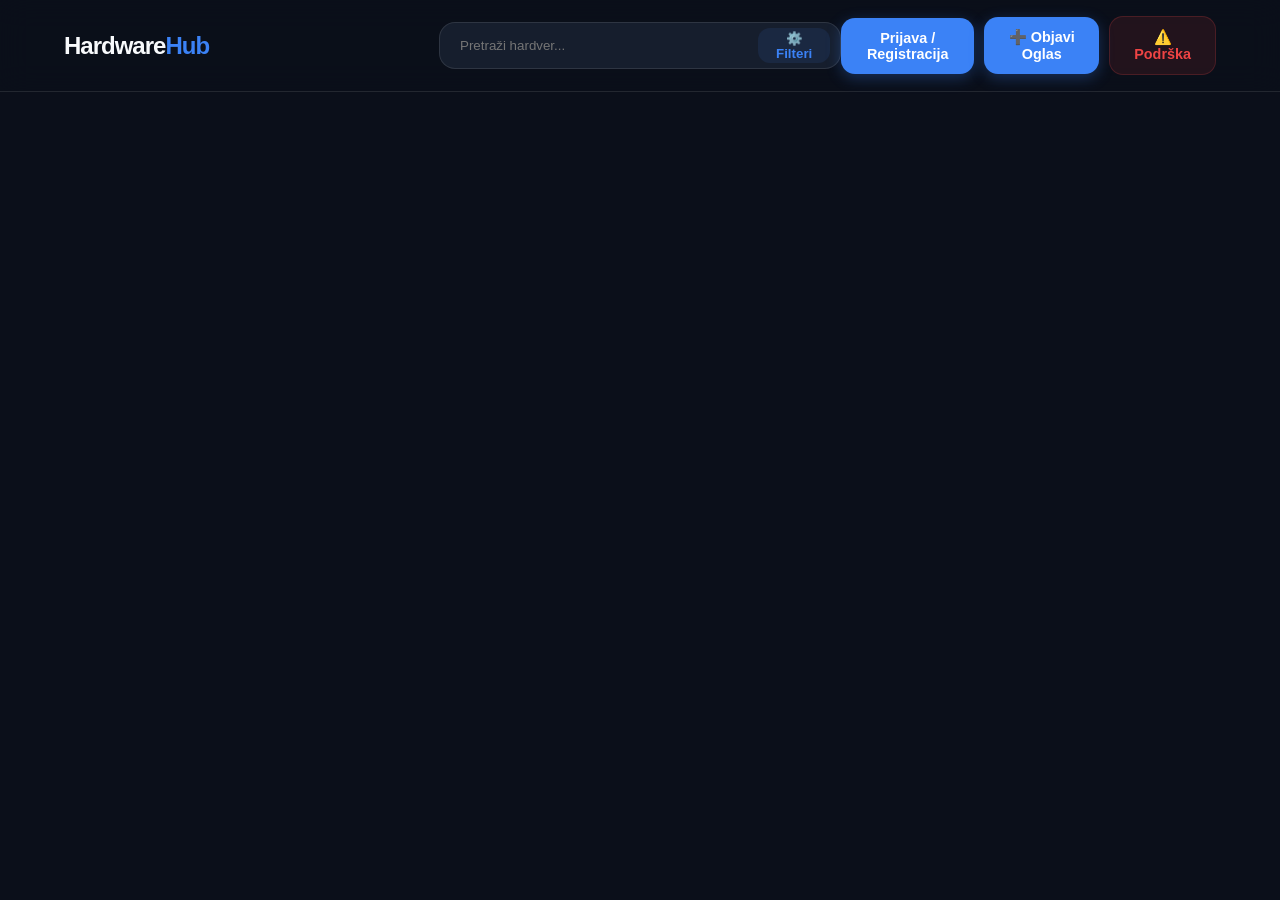
==== hh_frontend/index.html @ 4eab6322 "Patch notes v 1.6.5 - Fix admin panela - Fix login/register - Fix search bar" ====
<!DOCTYPE html>
<html lang="bs">
<head>
    <meta charset="UTF-8">
    <meta name="viewport" content="width=device-width, initial-scale=1.0">
    <title>HardwareHub | Marketplace</title>
    <link rel="stylesheet" href="style.css">
    <script src="https://cdn.jsdelivr.net/npm/@supabase/supabase-js@2"></script>
    <script src="https://cdn.jsdelivr.net/npm/@emailjs/browser@3/dist/email.min.js"></script>
</head>
<body>

    <nav class="navbar">
        <div class="logo">Hardware<span>Hub</span></div>
        
        <div class="search-wrapper">
            <input type="text" id="searchInput" placeholder="Pretraži hardver...">
            <button id="openFilters" class="btn-filter-icon">⚙️ Filteri</button>
        </div>
        
        <div class="nav-actions">
            <span id="adminBadge" class="admin-badge" style="display: none;">ADMIN PANEL</span>
            <button id="userBadge" class="btn-action secondary" style="display: none; margin-right: 10px;"></button>
            <button id="openAuth" class="btn-action primary">Prijava / Registracija</button>
            <button id="openSell" class="btn-action primary" style="margin-left: 10px;">➕ Objavi Oglas</button>
            <button id="openAdminPanelBtn" class="btn-action secondary" style="display: none; margin-left: 10px;">⚙️ Admin Panel</button>
            <button id="openReportBtn" class="btn-action btn-danger" style="margin-left: 10px;">⚠️ Podrška</button>
            <button id="logoutBtn" class="btn-action btn-danger" style="display: none; margin-left: 10px;">Izloguj se</button>
        </div>
    </nav>

    <main style="padding: 2rem 5%;">
        <div id="productGrid" class="product-grid">
            </div>
    </main>

    <div id="authModal" class="modal">
        <div class="modal-content">
            <div class="modal-header">
                <h3 id="authModalTitle">Prijava na sistem</h3>
                <span id="closeAuth" class="close">&times;</span>
            </div>
            
            <form id="loginForm">
                <div class="filter-item">
                    <label>Korisničko ime</label>
                    <input type="text" id="loginUsername" class="form-input" required>
                </div>
                <div class="filter-item">
                    <label>Lozinka</label>
                    <input type="password" id="loginPassword" class="form-input" required>
                </div>
                <button type="submit" id="btnLogin" class="btn-action primary full-width">Prijavi se</button>
                <p style="text-align: center; margin-top: 15px; font-size: 0.9rem; color: var(--text-dim);">
                    Nemate račun? <a id="linkToRegister" style="color: var(--accent); font-weight: bold;">Registrujte se ovdje</a>
                </p>
                <p style="text-align: center; margin-top: 10px; font-size: 0.85rem;">
                    <a id="linkAdminLogin" style="color: var(--danger);">Prijava kao Administrator</a>
                </p>
            </form>

            <form id="registerForm" style="display: none;">
                <div class="filter-item">
                    <label>Ime</label>
                    <input type="text" id="regName" class="form-input" required>
                </div>
                <div class="filter-item">
                    <label>Prezime</label>
                    <input type="text" id="regSurname" class="form-input" required>
                </div>
                <div class="filter-item">
                    <label>Korisničko ime</label>
                    <input type="text" id="regUsername" class="form-input" required>
                </div>
                <div class="filter-item">
                    <label>Email adresa</label>
                    <input type="email" id="regEmail" class="form-input" required>
                </div>
                <div class="filter-item">
                    <label>Datum rođenja</label>
                    <input type="date" id="regDob" class="form-input" required>
                </div>
                <div class="filter-item">
                    <label>Lozinka</label>
                    <input type="password" id="regPassword" class="form-input" required>
                </div>
                <button type="submit" id="btnRegister" class="btn-action primary full-width">Registruj se</button>
                <p style="text-align: center; margin-top: 15px; font-size: 0.9rem; color: var(--text-dim);">
                    Već imate račun? <a id="linkToLogin" style="color: var(--accent); font-weight: bold;">Prijavite se ovdje</a>
                </p>
            </form>
        </div>
    </div>

    <div id="adminModal" class="modal">
        <div class="modal-content">
            <div class="modal-header">
                <h3>Admin Pristup</h3>
                <span id="closeAdmin" class="close">&times;</span>
            </div>
            <form id="adminLoginForm">
                <div class="filter-item">
                    <label>Admin Username</label>
                    <input type="text" id="adminUser" class="form-input" required>
                </div>
                <div class="filter-item">
                    <label>Admin Password</label>
                    <input type="password" id="adminPass" class="form-input" required>
                </div>
                <button type="submit" class="btn-action primary full-width">Autorizuj se</button>
            </form>
        </div>
    </div>

    <div id="filterModal" class="modal">
        <div class="modal-content">
            <div class="modal-header">
                <h3>Filtriranje oglasa</h3>
                <span id="closeFilters" class="close">&times;</span>
            </div>
            <div class="filter-item">
                <label>Kategorija</label>
                <select id="filterCategory">
                    <option value="Sve">Sve kategorije</option>
                    <option value="Procesori">Procesori</option>
                    <option value="Grafičke kartice">Grafičke kartice</option>
                    <option value="Matične ploče">Matične ploče</option>
                    <option value="RAM Memorija">RAM Memorija</option>
                    <option value="Kućišta i Napajanja">Kućišta i Napajanja</option>
                </select>
            </div>
            <div class="filter-item">
                <label>Brend</label>
                <select id="filterBrand">
                    <option value="Sve">Svi brendovi</option>
                    <option value="Intel">Intel</option>
                    <option value="AMD">AMD</option>
                    <option value="NVIDIA">NVIDIA</option>
                    <option value="ASUS">ASUS</option>
                    <option value="Corsair">Corsair</option>
                </select>
            </div>
            <div class="filter-item">
                <label>Minimalna cijena (KM)</label>
                <input type="number" id="filterMinPrice" class="form-input" placeholder="0">
            </div>
            <div class="filter-item">
                <label>Maksimalna cijena (KM)</label>
                <input type="number" id="filterMaxPrice" class="form-input" placeholder="Beskonačno">
            </div>
            <button id="btnApplyFilters" class="btn-action primary full-width">Primijeni filtere</button>
        </div>
    </div>

    <div id="sellModal" class="modal">
        <div class="modal-content">
            <div class="modal-header">
                <h3>Novi oglas</h3>
                <span id="closeSell" class="close">&times;</span>
            </div>
            <form id="sellForm">
                <input type="hidden" id="prodOwner">
                <div class="filter-item">
                    <label>Naziv komponente</label>
                    <input type="text" id="prodName" class="form-input" required>
                </div>
                <div class="filter-item">
                    <label>Cijena (KM)</label>
                    <input type="number" step="0.01" id="prodPrice" class="form-input" required>
                </div>
                <div class="filter-item">
                    <label>Kategorija</label>
                    <select id="prodCategory" class="form-input">
                        <option value="Procesori">Procesori</option>
                        <option value="Grafičke kartice">Grafičke kartice</option>
                        <option value="Matične ploče">Matične ploče</option>
                        <option value="RAM Memorija">RAM Memorija</option>
                        <option value="Kućišta i Napajanja">Kućišta i Napajanja</option>
                    </select>
                </div>
                <div class="filter-item">
                    <label>Brend</label>
                    <select id="prodBrand" class="form-input">
                        <option value="Intel">Intel</option>
                        <option value="AMD">AMD</option>
                        <option value="NVIDIA">NVIDIA</option>
                        <option value="ASUS">ASUS</option>
                        <option value="Corsair">Corsair</option>
                    </select>
                </div>
                <div class="filter-item">
                    <label>Stanje artikla</label>
                    <div class="checkbox-group">
                        <label><input type="radio" name="prodCondition" value="Novo" checked> Novo</label>
                        <label><input type="radio" name="prodCondition" value="Polovno"> Polovno</label>
                    </div>
                </div>
                <div class="filter-item">
                    <label>Specifikacije / Opis</label>
                    <textarea id="prodSpecs" class="form-input" style="height:80px; resize:none;" required></textarea>
                </div>
                <div class="filter-item">
                    <label>Slika uređaja</label>
                    <input type="file" id="prodImgFile" accept="image/*" class="form-input" required>
                </div>
                <div class="filter-item">
                    <label>Promocija oglasa</label>
                    <select id="prodPromote" class="form-input">
                        <option value="none">Standardna objava (Besplatno)</option>
                        <option value="category">Izdvoji u kategoriji (30 PC)</option>
                        <option value="main">TOP Ponuda na vrhu feed-a (60 PC)</option>
                    </select>
                </div>
                <button type="submit" class="btn-action primary full-width">Objavi na Hub</button>
            </form>
        </div>
    </div>

    <div id="detailsModal" class="modal">
        <div class="modal-content" style="width: 500px;">
            <div class="modal-header">
                <h3 id="detTitle">Naziv artikla</h3>
                <span id="closeDetails" class="close">&times;</span>
            </div>
            <img id="detImg" src="" style="width:100%; height:250px; object-fit:cover; border-radius:16px; margin-bottom:15px;">
            <div style="display:flex; justify-content:space-between; margin-bottom:15px;">
                <span id="detPrice" class="price">0.00 KM</span>
                <span id="detCondition" class="badge-condition">Novo</span>
            </div>
            <div style="font-size:0.9rem; color:var(--text-dim); margin-bottom:15px; display:grid; grid-template-columns:1fr 1fr; gap:10px;">
                <div>Kategorija: <b id="detCategory" style="color:white;">-</b></div>
                <div>Brend: <b id="detBrand" style="color:white;">-</b></div>
                <div>Prodavač: <b id="detOwner" style="color:var(--accent);">-</b></div>
                <div>Statistika: <b id="detViews" style="color:white;">👁️ 0 pregleda</b></div>
            </div>
            <p id="detSpecs" style="background:var(--bg); padding:15px; border-radius:12px; font-size:0.9rem; line-height:1.5; color:#cbd5e1; max-height:150px; overflow-y:auto; white-space:pre-wrap;"></p>
            <button id="btnOpenChat" class="btn-action primary full-width" style="margin-top:15px;">💬 Pošalji poruku prodavaču</button>
        </div>
    </div>

    <div id="profileModal" class="modal">
        <div class="modal-content" style="width: 750px; display: flex; flex-direction: column; max-height: 85vh;">
            <div class="modal-header">
                <h3>Moj Profil & Poruke</h3>
                <span id="closeProfile" class="close">&times;</span>
            </div>
            <div style="display: flex; gap: 20px; flex: 1; overflow: hidden; height: 500px;">
                <div style="width: 35%; border-right: 1px solid var(--border); padding-right: 20px;">
                    <h4 id="profName" style="margin:0 0 5px 0;">Ime Prezime</h4>
                    <p id="profUsername" style="color:var(--accent); font-weight:bold; margin:0 0 15px 0;">@username</p>
                    <p id="profEmail" style="font-size:0.85rem; color:var(--text-dim); margin:5px 0;">email@test.com</p>
                    <div id="profCoins" style="background:rgba(234,179,8,0.15); color:#eab308; padding:10px; border-radius:10px; font-weight:800; text-align:center; margin-top:20px;">💰 0 Coins</div>
                </div>
                <div style="width: 65%; display: flex; flex-direction: column;">
                    <div style="display: flex; flex: 1; overflow: hidden; border:1px solid var(--border); border-radius:14px; background:var(--bg);">
                        <div id="chatUsersList" style="width:35%; border-right:1px solid var(--border); overflow-y:auto; padding:10px;"></div>
                        <div style="width:65%; display:flex; flex-direction:column; height: 100%;">
                            <div id="chatMessages" style="flex:1; overflow-y:auto; padding:15px; display:flex; flex-direction:column; gap:10px; max-height: 330px;"></div>
                            <form id="chatForm" style="display:flex; padding:10px; border-top:1px solid var(--border); gap:5px;">
                                <input type="text" id="chatInput" placeholder="Napišite poruku..." style="flex:1; background:var(--card); border:1px solid var(--border); border-radius:8px; color:white; padding:10px; outline:none;" required>
                                <button type="submit" class="btn-action primary" style="padding:10px 15px; border-radius:8px;">🚀</button>
                            </form>
                        </div>
                    </div>
                </div>
            </div>
        </div>
    </div>

    <div id="adminPanelModal" class="modal">
        <div class="modal-content" style="width: 800px;">
            <div class="modal-header">
                <h3>Centralni Admin Panel</h3>
                <span id="closeAdminPanel" class="close">&times;</span>
            </div>
            <div class="admin-section">
                <h3>Registrovani korisnici na serveru</h3>
                <div style="max-height: 300px; overflow-y: auto;">
                    <table class="admin-table">
                        <thead>
                            <tr>
                                <th>Korisnik</th>
                                <th>Username</th>
                                <th>Email</th>
                                <th style="text-align:center;">Oglasi</th>
                                <th>Balans</th>
                                <th>Upravljanje</th>
                            </tr>
                        </thead>
                        <tbody id="adminUsersTableBody">
                            </tbody>
                    </table>
                </div>
            </div>
        </div>
    </div>

    <div id="reportModal" class="modal">
        <div class="modal-content">
            <div class="modal-header">
                <h3>Kontaktiraj Podršku</h3>
                <span id="closeReport" class="close">&times;</span>
            </div>
            <form id="reportForm">
                <input type="hidden" id="repUser">
                <div class="filter-item">
                    <label>Naslov problema</label>
                    <input type="text" id="repSubject" class="form-input" required placeholder="npr. Problem sa uplatom">
                </div>
                <div class="filter-item">
                    <label>Detaljan opis</label>
                    <textarea id="repMessage" class="form-input" style="height:100px; resize:none;" required placeholder="Opišite šta se desilo..."></textarea>
                </div>
                <button type="submit" class="btn-action primary full-width">Pošalji prijavu</button>
            </form>
        </div>
    </div>

    <script src="script.js"></script>
</body>
</html>
---- hh_frontend/style.css ----
:root {
    --bg: #0b0f1a;
    --card: #161e2d;
    --accent: #3b82f6;
    --text: #f8fafc;
    --border: rgba(255, 255, 255, 0.1);
    --text-dim: #94a3b8;
    --danger: #ef4444;
    --success: #10b981;
    --featured: #eab308;
}

/* Globalni stilovi */
body {
    background-color: var(--bg);
    color: var(--text);
    font-family: 'Plus Jakarta Sans', sans-serif;
    margin: 0;
    padding: 0;
}

/* Navbar - Savršeno raspoređen na 3 kolone (Lijevo, Sredina, Desno) */
.navbar {
    display: grid;
    grid-template-columns: 1fr auto 1fr;
    align-items: center;
    padding: 1rem 5%;
    background: rgba(11, 15, 26, 0.8);
    backdrop-filter: blur(15px);
    border-bottom: 1px solid var(--border);
    position: sticky;
    top: 0; 
    z-index: 100;
}

.logo { 
    font-size: 1.5rem; 
    font-weight: 800; 
    letter-spacing: -1px; 
    justify-self: start;
}
.logo span { color: var(--accent); }

/* Precizno centrirani Search & Filter */
.search-wrapper {
    display: flex;
    gap: 10px;
    background: var(--card);
    padding: 5px 10px;
    border-radius: 16px;
    border: 1px solid var(--border);
    width: 380px;
}

.search-wrapper input {
    background: none; 
    border: none; 
    color: white; 
    padding: 10px; 
    width: 100%; 
    outline: none;
}

.btn-filter-icon {
    background: rgba(59, 130, 246, 0.1);
    color: var(--accent);
    border: none;
    border-radius: 12px;
    padding: 0 15px;
    cursor: pointer;
    display: flex;
    align-items: center;
    gap: 8px;
    font-weight: 600;
}

/* Sve akcije poravnate skroz udesno */
.nav-actions { 
    display: flex; 
    align-items: center; 
    justify-self: end;
}

.admin-badge {
    background: rgba(239, 68, 68, 0.15);
    color: var(--danger);
    padding: 6px 12px;
    border-radius: 10px;
    font-weight: 700;
    font-size: 0.85rem;
    border: 1px solid rgba(239, 68, 68, 0.3);
    margin-right: 10px;
}

/* Gumbi */
.btn-action {
    padding: 12px 24px;
    border-radius: 14px;
    font-weight: 700;
    cursor: pointer;
    transition: all 0.3s ease;
    border: none;
    font-size: 0.9rem;
}

.primary { background: var(--accent); color: white; box-shadow: 0 4px 15px rgba(59, 130, 246, 0.3); }
.primary:hover { transform: translateY(-2px); filter: brightness(1.1); }

.secondary { background: rgba(255, 255, 255, 0.05); color: white; border: 1px solid var(--border); }
.secondary:hover { background: rgba(255, 255, 255, 0.1); }

.btn-danger { background: rgba(239, 68, 68, 0.1); color: var(--danger); border: 1px solid rgba(239, 68, 68, 0.2); }
.btn-danger:hover { background: var(--danger); color: white; }

/* MODAL DIZAJN */
.modal {
    display: none;
    position: fixed;
    z-index: 1000;
    left: 0; top: 0;
    width: 100%; height: 100%;
    background-color: rgba(0, 0, 0, 0.7);
    backdrop-filter: blur(5px);
    overflow-y: auto;
}

.modal-content {
    background-color: var(--card);
    margin: 4% auto;
    padding: 30px;
    width: 400px;
    border-radius: 24px;
    border: 1px solid var(--border);
    animation: slideUp 0.3s ease-out;
}

@keyframes slideUp {
    from { transform: translateY(50px); opacity: 0; }
    to { transform: translateY(0); opacity: 1; }
}

.modal-header { display: flex; justify-content: space-between; align-items: center; margin-bottom: 20px; }
.close { font-size: 28px; cursor: pointer; color: var(--text-dim); }
.close:hover { color: white; }

.filter-item { margin-bottom: 20px; }
.filter-item label { display: block; margin-bottom: 8px; font-weight: 600; color: var(--text-dim); }

.filter-item select, .form-input {
    width: 100%; padding: 12px; background: var(--bg); border: 1px solid var(--border);
    border-radius: 10px; color: white; outline: none; box-sizing: border-box; font-family: inherit;
}

.modal-footer { display: flex; gap: 10px; justify-content: flex-end; margin-top: 20px; }
.modal-footer .btn-action { flex: 1; }
.full-width { width: 100%; margin-top: 10px; }
.checkbox-group { display: flex; gap: 15px; align-items: center; height: 40px;}
.checkbox-group label { display: flex; align-items: center; gap: 5px; color: white; font-weight: 400; cursor: pointer; margin: 0;}

/* Kartice */
.product-grid { display: grid; grid-template-columns: repeat(auto-fill, minmax(280px, 1fr)); gap: 20px; }
.card {
    background: var(--card); border-radius: 24px; padding: 15px; border: 1px solid var(--border);
    transition: 0.3s; display: flex; flex-direction: column; justify-content: space-between;
    position: relative;
}
.card:hover { border-color: var(--accent); transform: scale(1.02); }

/* Izdvojeni Premium Oglasi */
.card.featured-main { border-color: var(--featured); box-shadow: 0 0 15px rgba(234, 179, 8, 0.15); }
.card.featured-category { border-color: #a855f7; box-shadow: 0 0 15px rgba(168, 85, 247, 0.15); }

.badge-featured {
    position: absolute; top: 25px; left: 25px; background: var(--featured); color: #0b0f1a;
    padding: 4px 10px; border-radius: 8px; font-size: 0.75rem; font-weight: 800; text-transform: uppercase;
}

.card img { width: 100%; border-radius: 18px; height: 200px; object-fit: cover; }
.card h4 { margin: 15px 0 5px 0; font-size: 1.1rem; }
.card-meta { display: flex; justify-content: space-between; font-size: 0.8rem; color: var(--text-dim); margin-bottom: 10px; }
.badge-condition { background: rgba(59, 130, 246, 0.15); color: var(--accent); padding: 2px 8px; border-radius: 6px; font-weight: 600; }
.card p.specs { font-size: 0.85rem; color: #94a3b8; margin: 10px 0 15px 0; line-height: 1.4; display: -webkit-box; -webkit-line-clamp: 3; -webkit-box-orient: vertical; overflow: hidden; }
.price { color: var(--accent); font-weight: 800; font-size: 1.2rem; margin: 0; }

/* Admin stilovi */
.admin-section h3 {
    margin-top: 0; margin-bottom: 15px; font-size: 1.3rem; border-left: 4px solid var(--accent); padding-left: 10px;
}
.admin-table { width: 100%; border-collapse: collapse; text-align: left; margin-bottom: 15px; font-size: 0.95rem; }
.admin-table th { background: var(--bg); color: var(--text-dim); padding: 12px; font-weight: 600; border-bottom: 2px solid var(--border); }
.admin-table td { padding: 12px; border-bottom: 1px solid var(--border); color: white; }

.btn-coin { padding: 5px 10px; border-radius: 6px; border: none; font-weight: 800; cursor: pointer; margin: 0 2px; }
.btn-coin.plus { background: rgba(16, 185, 129, 0.2); color: var(--success); }
.btn-coin.minus { background: rgba(239, 68, 68, 0.2); color: var(--danger); }
.btn-coin:hover { filter: brightness(1.3); }

/* Chat elementi */
.chat-user-item {
    padding: 10px; border-radius: 8px; color: var(--text-dim); cursor: pointer; font-weight: 600; font-size: 0.9rem; transition: 0.2s; margin-bottom: 5px;
}
.chat-user-item:hover, .chat-user-item.active { background: rgba(59, 130, 246, 0.15); color: white; }

.msg-bubble {
    max-width: 70%; padding: 10px 14px; border-radius: 12px; font-size: 0.9rem; line-height: 1.4; word-wrap: break-word; margin-bottom: 5px;
}
.msg-bubble.sent { background: var(--accent); color: white; align-self: flex-end; border-bottom-right-radius: 2px; }
.msg-bubble.received { background: var(--card); border: 1px solid var(--border); color: white; align-self: flex-start; border-bottom-left-radius: 2px; }

#linkToRegister, #linkToLogin, #linkAdminLogin { cursor: pointer; transition: color 0.2s ease; }
#linkToRegister:hover, #linkToLogin:hover, #linkAdminLogin:hover { filter: brightness(1.2); text-decoration: underline !important; }
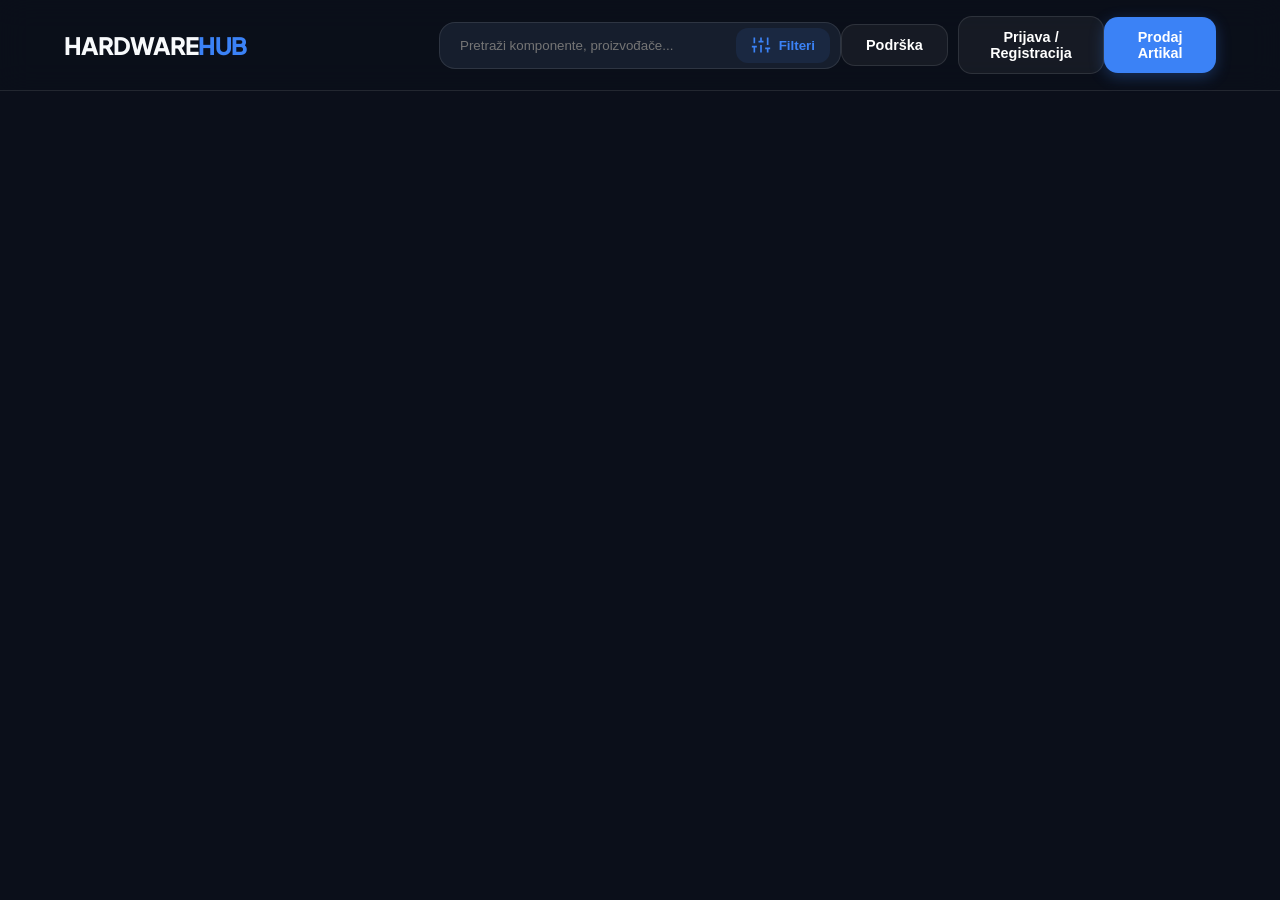
==== commit 04b94dec: "Patch Note V1.6 Dodan Subbase (server side za kominikaciju korisnika)" ====
--- a/hh_frontend/index.html
+++ b/hh_frontend/index.html
@@ -5,260 +5,346 @@
     <meta name="viewport" content="width=device-width, initial-scale=1.0">
     <title>HardwareHub | Marketplace</title>
     <link rel="stylesheet" href="style.css">
-    <script src="https://cdn.jsdelivr.net/npm/@supabase/supabase-js@2"></script>
-    <script src="https://cdn.jsdelivr.net/npm/@emailjs/browser@3/dist/email.min.js"></script>
+    <link href="https://fonts.googleapis.com/css2?family=Plus+Jakarta+Sans:wght@400;600;800&display=swap" rel="stylesheet">
+    <script type="text/javascript" src="https://cdn.jsdelivr.net/npm/@emailjs/browser@3/dist/email.min.js"></script>
 </head>
 <body>
 
     <nav class="navbar">
-        <div class="logo">Hardware<span>Hub</span></div>
+        <div class="logo">HARDWARE<span>HUB</span></div>
         
         <div class="search-wrapper">
-            <input type="text" id="searchInput" placeholder="Pretraži hardver...">
-            <button id="openFilters" class="btn-filter-icon">⚙️ Filteri</button>
-        </div>
-        
+            <input type="text" id="searchInput" placeholder="Pretraži komponente, proizvođače...">
+            <button id="openFilters" class="btn-filter-icon">
+                <svg width="20" height="20" viewBox="0 0 24 24" fill="none" stroke="currentColor" stroke-width="2"><path d="M4 21v-7M4 10V3M12 21v-9M12 8V3M20 21v-5M20 12V3M1 14h6M9 8h6M17 16h6"/></svg>
+                Filteri
+            </button>
+        </div>
+
         <div class="nav-actions">
-            <span id="adminBadge" class="admin-badge" style="display: none;">ADMIN PANEL</span>
-            <button id="userBadge" class="btn-action secondary" style="display: none; margin-right: 10px;"></button>
-            <button id="openAuth" class="btn-action primary">Prijava / Registracija</button>
-            <button id="openSell" class="btn-action primary" style="margin-left: 10px;">➕ Objavi Oglas</button>
-            <button id="openAdminPanelBtn" class="btn-action secondary" style="display: none; margin-left: 10px;">⚙️ Admin Panel</button>
-            <button id="openReportBtn" class="btn-action btn-danger" style="margin-left: 10px;">⚠️ Podrška</button>
-            <button id="logoutBtn" class="btn-action btn-danger" style="display: none; margin-left: 10px;">Izloguj se</button>
+            <button id="openAdminPanelBtn" class="btn-action primary" style="display: none; background: #10b981; margin-right: 10px;">Admin Panel</button>
+            
+            <span id="adminBadge" class="admin-badge" style="display: none;">Admin Mode</span>
+            <span id="userBadge" class="admin-badge" style="display: none; cursor: pointer; background: rgba(59, 130, 246, 0.15); color: #60a5fa; border-color: rgba(59, 130, 246, 0.3);"></span>
+            
+            <button id="logoutBtn" class="btn-action secondary" style="display: none;">Odjava</button>
+            
+            <button id="openReportBtn" class="btn-action secondary" style="margin-right: 10px;">Podrška</button>
+            <button id="openAuth" class="btn-action secondary">Prijava / Registracija</button>
+            <button id="openSell" class="btn-action primary">Prodaj Artikal</button>
         </div>
     </nav>
 
-    <main style="padding: 2rem 5%;">
-        <div id="productGrid" class="product-grid">
-            </div>
-    </main>
-
-    <div id="authModal" class="modal">
-        <div class="modal-content">
-            <div class="modal-header">
-                <h3 id="authModalTitle">Prijava na sistem</h3>
-                <span id="closeAuth" class="close">&times;</span>
-            </div>
-            
-            <form id="loginForm">
+    <div id="filterModal" class="modal">
+        <div class="modal-content">
+            <div class="modal-header">
+                <h2>Filtriraj pretragu</h2>
+                <span id="closeFilters" class="close">&times;</span>
+            </div>
+            <div class="modal-body">
                 <div class="filter-item">
-                    <label>Korisničko ime</label>
-                    <input type="text" id="loginUsername" class="form-input" required>
-                </div>
+                    <label>Kategorija</label>
+                    <select id="filterCategory">
+                        <option value="Sve">Sve komponente</option>
+                        <option value="CPU">Procesori (CPU)</option>
+                        <option value="GPU">Grafičke kartice (GPU)</option>
+                        <option value="RAM">Radna memorija (RAM)</option>
+                        <option value="SSD/HDD">Skladištenje (SSD/HDD)</option>
+                        <option value="Matične ploče">Matične ploče</option>
+                        <option value="Periferija">Periferija (Miševi, tastature, monitori...)</option>
+                    </select>
+                </div>
+                
                 <div class="filter-item">
-                    <label>Lozinka</label>
-                    <input type="password" id="loginPassword" class="form-input" required>
-                </div>
-                <button type="submit" id="btnLogin" class="btn-action primary full-width">Prijavi se</button>
-                <p style="text-align: center; margin-top: 15px; font-size: 0.9rem; color: var(--text-dim);">
-                    Nemate račun? <a id="linkToRegister" style="color: var(--accent); font-weight: bold;">Registrujte se ovdje</a>
-                </p>
-                <p style="text-align: center; margin-top: 10px; font-size: 0.85rem;">
-                    <a id="linkAdminLogin" style="color: var(--danger);">Prijava kao Administrator</a>
-                </p>
-            </form>
-
-            <form id="registerForm" style="display: none;">
-                <div class="filter-item">
-                    <label>Ime</label>
-                    <input type="text" id="regName" class="form-input" required>
-                </div>
-                <div class="filter-item">
-                    <label>Prezime</label>
-                    <input type="text" id="regSurname" class="form-input" required>
-                </div>
-                <div class="filter-item">
-                    <label>Korisničko ime</label>
-                    <input type="text" id="regUsername" class="form-input" required>
-                </div>
-                <div class="filter-item">
-                    <label>Email adresa</label>
-                    <input type="email" id="regEmail" class="form-input" required>
-                </div>
-                <div class="filter-item">
-                    <label>Datum rođenja</label>
-                    <input type="date" id="regDob" class="form-input" required>
-                </div>
-                <div class="filter-item">
-                    <label>Lozinka</label>
-                    <input type="password" id="regPassword" class="form-input" required>
-                </div>
-                <button type="submit" id="btnRegister" class="btn-action primary full-width">Registruj se</button>
-                <p style="text-align: center; margin-top: 15px; font-size: 0.9rem; color: var(--text-dim);">
-                    Već imate račun? <a id="linkToLogin" style="color: var(--accent); font-weight: bold;">Prijavite se ovdje</a>
-                </p>
-            </form>
-        </div>
-    </div>
-
-    <div id="adminModal" class="modal">
-        <div class="modal-content">
-            <div class="modal-header">
-                <h3>Admin Pristup</h3>
-                <span id="closeAdmin" class="close">&times;</span>
-            </div>
-            <form id="adminLoginForm">
-                <div class="filter-item">
-                    <label>Admin Username</label>
-                    <input type="text" id="adminUser" class="form-input" required>
-                </div>
-                <div class="filter-item">
-                    <label>Admin Password</label>
-                    <input type="password" id="adminPass" class="form-input" required>
-                </div>
-                <button type="submit" class="btn-action primary full-width">Autorizuj se</button>
-            </form>
-        </div>
-    </div>
-
-    <div id="filterModal" class="modal">
-        <div class="modal-content">
-            <div class="modal-header">
-                <h3>Filtriranje oglasa</h3>
-                <span id="closeFilters" class="close">&times;</span>
-            </div>
-            <div class="filter-item">
-                <label>Kategorija</label>
-                <select id="filterCategory">
-                    <option value="Sve">Sve kategorije</option>
-                    <option value="Procesori">Procesori</option>
-                    <option value="Grafičke kartice">Grafičke kartice</option>
-                    <option value="Matične ploče">Matične ploče</option>
-                    <option value="RAM Memorija">RAM Memorija</option>
-                    <option value="Kućišta i Napajanja">Kućišta i Napajanja</option>
-                </select>
-            </div>
-            <div class="filter-item">
-                <label>Brend</label>
-                <select id="filterBrand">
-                    <option value="Sve">Svi brendovi</option>
-                    <option value="Intel">Intel</option>
-                    <option value="AMD">AMD</option>
-                    <option value="NVIDIA">NVIDIA</option>
-                    <option value="ASUS">ASUS</option>
-                    <option value="Corsair">Corsair</option>
-                </select>
-            </div>
-            <div class="filter-item">
-                <label>Minimalna cijena (KM)</label>
-                <input type="number" id="filterMinPrice" class="form-input" placeholder="0">
-            </div>
-            <div class="filter-item">
-                <label>Maksimalna cijena (KM)</label>
-                <input type="number" id="filterMaxPrice" class="form-input" placeholder="Beskonačno">
-            </div>
-            <button id="btnApplyFilters" class="btn-action primary full-width">Primijeni filtere</button>
-        </div>
-    </div>
-
-    <div id="sellModal" class="modal">
-        <div class="modal-content">
-            <div class="modal-header">
-                <h3>Novi oglas</h3>
-                <span id="closeSell" class="close">&times;</span>
-            </div>
-            <form id="sellForm">
-                <input type="hidden" id="prodOwner">
-                <div class="filter-item">
-                    <label>Naziv komponente</label>
-                    <input type="text" id="prodName" class="form-input" required>
-                </div>
+                    <label>Proizvođač</label>
+                    <select id="filterBrand">
+                        <option value="Sve">Svi proizvođači</option>
+                        <option value="NVIDIA">NVIDIA</option>
+                        <option value="AMD">AMD</option>
+                        <option value="Intel">Intel</option>
+                        <option value="Logitech">Logitech</option>
+                        <option value="Kingston">Kingston</option>
+                        <option value="Samsung">Samsung</option>
+                        <option value="ASUS">ASUS</option>
+                    </select>
+                </div>
+
                 <div class="filter-item">
                     <label>Cijena (KM)</label>
-                    <input type="number" step="0.01" id="prodPrice" class="form-input" required>
+                    <div class="range-inputs">
+                        <input type="number" id="filterMinPrice" placeholder="Min" class="form-input">
+                        <input type="number" id="filterMaxPrice" placeholder="Max" class="form-input">
+                    </div>
                 </div>
                 <div class="filter-item">
-                    <label>Kategorija</label>
-                    <select id="prodCategory" class="form-input">
-                        <option value="Procesori">Procesori</option>
-                        <option value="Grafičke kartice">Grafičke kartice</option>
-                        <option value="Matične ploče">Matične ploče</option>
-                        <option value="RAM Memorija">RAM Memorija</option>
-                        <option value="Kućišta i Napajanja">Kućišta i Napajanja</option>
-                    </select>
-                </div>
-                <div class="filter-item">
-                    <label>Brend</label>
-                    <select id="prodBrand" class="form-input">
-                        <option value="Intel">Intel</option>
-                        <option value="AMD">AMD</option>
-                        <option value="NVIDIA">NVIDIA</option>
-                        <option value="ASUS">ASUS</option>
-                        <option value="Corsair">Corsair</option>
-                    </select>
-                </div>
-                <div class="filter-item">
-                    <label>Stanje artikla</label>
+                    <label>Stanje</label>
                     <div class="checkbox-group">
-                        <label><input type="radio" name="prodCondition" value="Novo" checked> Novo</label>
-                        <label><input type="radio" name="prodCondition" value="Polovno"> Polovno</label>
-                    </div>
-                </div>
-                <div class="filter-item">
-                    <label>Specifikacije / Opis</label>
-                    <textarea id="prodSpecs" class="form-input" style="height:80px; resize:none;" required></textarea>
-                </div>
-                <div class="filter-item">
-                    <label>Slika uređaja</label>
-                    <input type="file" id="prodImgFile" accept="image/*" class="form-input" required>
-                </div>
-                <div class="filter-item">
-                    <label>Promocija oglasa</label>
-                    <select id="prodPromote" class="form-input">
-                        <option value="none">Standardna objava (Besplatno)</option>
-                        <option value="category">Izdvoji u kategoriji (30 PC)</option>
-                        <option value="main">TOP Ponuda na vrhu feed-a (60 PC)</option>
-                    </select>
-                </div>
-                <button type="submit" class="btn-action primary full-width">Objavi na Hub</button>
-            </form>
+                        <label><input type="checkbox" id="filterNew" value="Novo"> Novo</label>
+                        <label><input type="checkbox" id="filterUsed" value="Polovno"> Polovno</label>
+                    </div>
+                </div>
+            </div>
+            <div class="modal-footer">
+                <button id="btnResetFilters" class="btn-action secondary">Resetuj</button>
+                <button id="btnApplyFilters" class="btn-action primary">Primijeni filtere</button>
+            </div>
+        </div>
+    </div>
+
+    <div id="sellModal" class="modal">
+        <div class="modal-content">
+            <div class="modal-header">
+                <h2>Objavi artikal za prodaju</h2>
+                <span id="closeSell" class="close">&times;</span>
+            </div>
+            <div class="modal-body">
+                <form id="sellForm">
+                    <div class="filter-item">
+                        <label>Naziv komponente</label>
+                        <input type="text" id="prodName" class="form-input" required placeholder="npr. Ryzen 5 5600X">
+                    </div>
+                    <div class="filter-item">
+                        <label>Vlasnik / Korisničko Ime</label>
+                        <input type="text" id="prodOwner" class="form-input" readonly style="background: rgba(255,255,255,0.05); color: #94a3b8;">
+                    </div>
+                    <div class="filter-item">
+                        <label>Proizvođač</label>
+                        <select id="prodBrand" required>
+                            <option value="AMD">AMD</option>
+                            <option value="NVIDIA">NVIDIA</option>
+                            <option value="Intel">Intel</option>
+                            <option value="Logitech">Logitech</option>
+                            <option value="Kingston">Kingston</option>
+                            <option value="Samsung">Samsung</option>
+                            <option value="ASUS">ASUS</option>
+                        </select>
+                    </div>
+                    <div class="filter-item">
+                        <label>Kategorija</label>
+                        <select id="prodCategory" required>
+                            <option value="CPU">Procesori (CPU)</option>
+                            <option value="GPU">Grafičke kartice (GPU)</option>
+                            <option value="RAM">Radna memorija (RAM)</option>
+                            <option value="SSD/HDD">Skladištenje (SSD/HDD)</option>
+                            <option value="Matične ploče">Matične ploče</option>
+                            <option value="Periferija">Periferija (Miševi, tastature, monitori...)</option>
+                        </select>
+                    </div>
+                    <div class="filter-item">
+                        <label>Cijena (KM)</label>
+                        <input type="number" id="prodPrice" class="form-input" required placeholder="npr. 350">
+                    </div>
+                    <div class="filter-item">
+                        <label>Stanje komponente</label>
+                        <div class="checkbox-group">
+                            <label><input type="radio" name="prodCondition" value="Novo" checked> Novo</label>
+                            <label><input type="radio" name="prodCondition" value="Polovno"> Polovno</label>
+                        </div>
+                    </div>
+                    <div class="filter-item">
+                        <label>Specifikacije / Opis</label>
+                        <textarea id="prodSpecs" class="form-input" rows="3" required placeholder="Unesite detaljne specifikacije..."></textarea>
+                    </div>
+                    <div class="filter-item">
+                        <label>Učitaj sliku sa računara</label>
+                        <input type="file" id="prodImgFile" class="form-input" accept="image/*" required>
+                    </div>
+                    
+                    <div class="filter-item">
+                        <label style="color:#eab308;">✨ Opcije izdvajanja oglasa (Sponzorisano)</label>
+                        <select id="prodPromote">
+                            <option value="none">Standardna (Besplatna objava)</option>
+                            <option value="category">Izdvajanje na vrhu kategorije (Troši 30 Coins)</option>
+                            <option value="main">Izdvajanje na vrhu naslovne strane (Troši 60 Coins)</option>
+                        </select>
+                    </div>
+
+                    <div class="modal-footer">
+                        <button type="submit" class="btn-action primary full-width">Objavi oglas</button>
+                    </div>
+                </form>
+            </div>
+        </div>
+    </div>
+
+    <div id="authModal" class="modal">
+        <div class="modal-content">
+            <div class="modal-header">
+                <h2 id="authModalTitle">Prijava na sistem</h2>
+                <span id="closeAuth" class="close">&times;</span>
+            </div>
+            <div class="modal-body">
+                <form id="loginForm">
+                    <div class="filter-item">
+                        <label>Korisničko ime</label>
+                        <input type="text" id="loginUsername" class="form-input" required placeholder="Unesite korisničko ime">
+                    </div>
+                    <div class="filter-item">
+                        <label>Lozinka</label>
+                        <input type="password" id="loginPassword" class="form-input" required placeholder="Unesite lozinku">
+                    </div>
+                    <div class="modal-footer" style="flex-direction: column; gap: 10px;">
+                        <button type="submit" class="btn-action primary full-width">Prijavi se</button>
+                        <p style="text-align: center; margin: 5px 0 0 0; font-size: 0.85rem; color: var(--text-dim);">
+                            Nemate profil? <a href="#" id="linkToRegister" style="color: var(--accent); text-decoration: none; font-weight: 600;">Registrujte se ovdje</a>
+                        </p>
+                        <p style="text-align: center; margin: 0; font-size: 0.85rem; color: var(--text-dim);">
+                            Vi ste administrator? <a href="#" id="linkAdminLogin" style="color: var(--danger); text-decoration: none; font-weight: 600;">Admin prijava</a>
+                        </p>
+                    </div>
+                </form>
+
+                <form id="registerForm" style="display: none;">
+                    <div class="filter-item">
+                        <label>Ime</label>
+                        <input type="text" id="regName" class="form-input" required placeholder="Unesite ime">
+                    </div>
+                    <div class="filter-item">
+                        <label>Prezime</label>
+                        <input type="text" id="regSurname" class="form-input" required placeholder="Unesite prezime">
+                    </div>
+                    <div class="filter-item">
+                        <label>Korisničko ime</label>
+                        <input type="text" id="regUsername" class="form-input" required placeholder="Unesite korisničko ime">
+                    </div>
+                    <div class="filter-item">
+                        <label>Datum rođenja</label>
+                        <input type="date" id="regDob" class="form-input" required>
+                    </div>
+                    <div class="filter-item">
+                        <label>Email adresa</label>
+                        <input type="email" id="regEmail" class="form-input" required placeholder="Unesite email">
+                    </div>
+                    <div class="filter-item">
+                        <label>Lozinka</label>
+                        <input type="password" id="regPassword" class="form-input" required placeholder="Unesite lozinku">
+                    </div>
+                    <div class="modal-footer" style="flex-direction: column; gap: 10px;">
+                        <button type="submit" class="btn-action primary full-width" id="btnRegister">Registruj se</button>
+                        <p style="text-align: center; margin: 5px 0 0 0; font-size: 0.85rem; color: var(--text-dim);">
+                            Već imate profil? <a href="#" id="linkToLogin" style="color: var(--accent); text-decoration: none; font-weight: 600;">Prijavite se ovdje</a>
+                        </p>
+                    </div>
+                </form>
+            </div>
+        </div>
+    </div>
+
+    <div id="adminModal" class="modal">
+        <div class="modal-content">
+            <div class="modal-header">
+                <h2>Admin Prijava</h2>
+                <span id="closeAdmin" class="close">&times;</span>
+            </div>
+            <div class="modal-body">
+                <form id="adminLoginForm">
+                    <div class="filter-item">
+                        <label>Admin Korisničko ime</label>
+                        <input type="text" id="adminUser" class="form-input" required placeholder="Korisničko ime">
+                    </div>
+                    <div class="filter-item">
+                        <label>Admin Lozinka</label>
+                        <input type="password" id="adminPass" class="form-input" required placeholder="Lozinka">
+                    </div>
+                    <div class="modal-footer">
+                        <button type="submit" class="btn-action primary full-width">Prijavi se kao Admin</button>
+                    </div>
+                </form>
+            </div>
+        </div>
+    </div>
+
+    <div id="reportModal" class="modal">
+        <div class="modal-content">
+            <div class="modal-header">
+                <h2>Centar za podršku korisnicima</h2>
+                <span id="closeReport" class="close">&times;</span>
+            </div>
+            <div class="modal-body">
+                <form id="reportForm">
+                    <div class="filter-item">
+                        <label>Vaše korisničko ime</label>
+                        <input type="text" id="repUser" class="form-input" required placeholder="Unesite username">
+                    </div>
+                    <div class="filter-item">
+                        <label>Naslov problema / kategorija</label>
+                        <select id="repSubject" class="form-input">
+                            <option value="Problem sa objavom">Problem sa objavom</option>
+                            <option value="Prijavljivanje prevare">Prijavljivanje prevare</option>
+                            <option value="Problem sa Coin-ima">Problem sa Coin-ima</option>
+                            <option value="Tehnička greška na sajtu">Tehnička greška na sajtu</option>
+                        </select>
+                    </div>
+                    <div class="filter-item">
+                        <label>Detaljan opis problema</label>
+                        <textarea id="repMessage" class="form-input" rows="4" required placeholder="Opišite administratoru detaljno šta se desilo..."></textarea>
+                    </div>
+                    <div class="modal-footer">
+                        <button type="submit" class="btn-action primary full-width">Pošalji prijavu podršci</button>
+                    </div>
+                </form>
+            </div>
         </div>
     </div>
 
     <div id="detailsModal" class="modal">
-        <div class="modal-content" style="width: 500px;">
-            <div class="modal-header">
-                <h3 id="detTitle">Naziv artikla</h3>
+        <div class="modal-content" style="width: 600px; max-width: 90%;">
+            <div class="modal-header">
+                <h2 id="detTitle">Naziv komponente</h2>
                 <span id="closeDetails" class="close">&times;</span>
             </div>
-            <img id="detImg" src="" style="width:100%; height:250px; object-fit:cover; border-radius:16px; margin-bottom:15px;">
-            <div style="display:flex; justify-content:space-between; margin-bottom:15px;">
-                <span id="detPrice" class="price">0.00 KM</span>
-                <span id="detCondition" class="badge-condition">Novo</span>
-            </div>
-            <div style="font-size:0.9rem; color:var(--text-dim); margin-bottom:15px; display:grid; grid-template-columns:1fr 1fr; gap:10px;">
-                <div>Kategorija: <b id="detCategory" style="color:white;">-</b></div>
-                <div>Brend: <b id="detBrand" style="color:white;">-</b></div>
-                <div>Prodavač: <b id="detOwner" style="color:var(--accent);">-</b></div>
-                <div>Statistika: <b id="detViews" style="color:white;">👁️ 0 pregleda</b></div>
-            </div>
-            <p id="detSpecs" style="background:var(--bg); padding:15px; border-radius:12px; font-size:0.9rem; line-height:1.5; color:#cbd5e1; max-height:150px; overflow-y:auto; white-space:pre-wrap;"></p>
-            <button id="btnOpenChat" class="btn-action primary full-width" style="margin-top:15px;">💬 Pošalji poruku prodavaču</button>
-        </div>
-    </div>
-
-    <div id="profileModal" class="modal">
-        <div class="modal-content" style="width: 750px; display: flex; flex-direction: column; max-height: 85vh;">
-            <div class="modal-header">
-                <h3>Moj Profil & Poruke</h3>
+            <div class="modal-body">
+                <img id="detImg" src="" style="width:100%; height:320px; object-fit:cover; border-radius:18px; margin-bottom:15px;">
+                <div style="display:flex; justify-content:space-between; margin-bottom:15px; background:rgba(255,255,255,0.03); padding:10px 15px; border-radius:12px;">
+                    <span>Cijena: <b id="detPrice" style="color:var(--accent); font-size:1.3rem;">0 KM</b></span>
+                    <span>Stanje: <b id="detCondition" class="badge-condition">Polovno</b></span>
+                </div>
+                <div style="display:flex; justify-content:space-between; font-size:0.9rem; color:var(--text-dim); margin-bottom:20px;">
+                    <span>Kategorija: <b id="detCategory" style="color:white;">-</b></span>
+                    <span>Proizvođač: <b id="detBrand" style="color:white;">-</b></span>
+                </div>
+                <div style="margin-bottom:20px;">
+                    <label style="font-weight:700; color:var(--text-dim); display:block; margin-bottom:5px;">Opis i specifikacije:</label>
+                    <p id="detSpecs" style="background:var(--bg); padding:15px; border-radius:12px; line-height:1.5; margin:0; font-size:0.95rem; white-space:pre-line;"></p>
+                </div>
+                <hr style="border-color:var(--border); margin-bottom:15px;">
+                <div style="display:flex; justify-content:space-between; align-items:center;">
+                    <div>
+                        <span style="color:var(--text-dim); font-size:0.85rem; display:block;">Oglašivač:</span>
+                        <b id="detOwner" style="color:var(--accent); font-size:1.1rem;">@korisnik</b>
+                        <span id="detViews" style="color:var(--text-dim); font-size:0.85rem; display:block; margin-top:3px;">👁️ 0 pregleda</span>
+                    </div>
+                    <button id="btnOpenChat" class="btn-action primary">✉️ Pošalji poruku</button>
+                </div>
+            </div>
+        </div>
+    </div>
+
+    <div id="profileModal" class="modal" style="width:100%; height:100%;">
+        <div class="modal-content" style="width: 80%; max-width: 900px; margin: 3% auto;">
+            <div class="modal-header">
+                <h2>👤 Korisnički Profil & Poruke</h2>
                 <span id="closeProfile" class="close">&times;</span>
             </div>
-            <div style="display: flex; gap: 20px; flex: 1; overflow: hidden; height: 500px;">
-                <div style="width: 35%; border-right: 1px solid var(--border); padding-right: 20px;">
-                    <h4 id="profName" style="margin:0 0 5px 0;">Ime Prezime</h4>
-                    <p id="profUsername" style="color:var(--accent); font-weight:bold; margin:0 0 15px 0;">@username</p>
-                    <p id="profEmail" style="font-size:0.85rem; color:var(--text-dim); margin:5px 0;">email@test.com</p>
-                    <div id="profCoins" style="background:rgba(234,179,8,0.15); color:#eab308; padding:10px; border-radius:10px; font-weight:800; text-align:center; margin-top:20px;">💰 0 Coins</div>
-                </div>
-                <div style="width: 65%; display: flex; flex-direction: column;">
-                    <div style="display: flex; flex: 1; overflow: hidden; border:1px solid var(--border); border-radius:14px; background:var(--bg);">
-                        <div id="chatUsersList" style="width:35%; border-right:1px solid var(--border); overflow-y:auto; padding:10px;"></div>
-                        <div style="width:65%; display:flex; flex-direction:column; height: 100%;">
-                            <div id="chatMessages" style="flex:1; overflow-y:auto; padding:15px; display:flex; flex-direction:column; gap:10px; max-height: 330px;"></div>
-                            <form id="chatForm" style="display:flex; padding:10px; border-top:1px solid var(--border); gap:5px;">
-                                <input type="text" id="chatInput" placeholder="Napišite poruku..." style="flex:1; background:var(--card); border:1px solid var(--border); border-radius:8px; color:white; padding:10px; outline:none;" required>
-                                <button type="submit" class="btn-action primary" style="padding:10px 15px; border-radius:8px;">🚀</button>
+            <div class="modal-body" style="display: grid; grid-template-columns: 250px 1fr; gap: 20px;">
+                <div style="border-right: 1px solid var(--border); padding-right:20px;">
+                    <h3 id="profName" style="margin-top:0; color:white;">Ime Korisnika</h3>
+                    <p id="profUsername" style="color:var(--accent); font-weight:700; margin:5px 0;">@username</p>
+                    <p id="profEmail" style="color:var(--text-dim); font-size:0.9rem; margin-bottom:20px;">email@test.com</p>
+                    <div style="background:rgba(234, 179, 8, 0.1); border:1px solid rgba(234, 179, 8, 0.3); padding:15px; border-radius:12px; text-align:center;">
+                        <span style="font-size:0.85rem; color:var(--text-dim); display:block;">Vaš novčanik:</span>
+                        <b id="profCoins" style="color:#eab308; font-size:1.3rem;">💰 0 Coins</b>
+                    </div>
+                </div>
+                <div>
+                    <h3 style="margin-top:0;">📥 Vaše privatne poruke</h3>
+                    <div id="chatLayout" style="display:grid; grid-template-columns: 200px 1fr; height: 320px; border:1px solid var(--border); border-radius:14px; overflow:hidden;">
+                        <div id="chatUsersList" style="background:var(--bg); border-right:1px solid var(--border); overflow-y:auto; padding:10px; display:flex; flex-direction:column; gap:5px;"></div>
+                        <div style="display:flex; flex-direction:column; justify-content:space-between; background:rgba(255,255,255,0.01);">
+                            <div id="chatMessages" style="padding:15px; overflow-y:auto; flex-grow:1; display:flex; flex-direction:column; gap:8px;"></div>
+                            <form id="chatForm" style="display:flex; border-top:1px solid var(--border);">
+                                <input type="text" id="chatInput" placeholder="Napišite poruku..." style="flex-grow:1; background:none; border:none; color:white; padding:15px; outline:none;" autocomplete="off">
+                                <button type="submit" class="btn-action primary" style="border-radius:0; padding:0 20px;">Pošalji</button>
                             </form>
                         </div>
                     </div>
@@ -267,55 +353,47 @@
         </div>
     </div>
 
-    <div id="adminPanelModal" class="modal">
-        <div class="modal-content" style="width: 800px;">
-            <div class="modal-header">
-                <h3>Centralni Admin Panel</h3>
+    <div id="adminPanelModal" class="modal" style="width: 100%; height: 100%;">
+        <div class="modal-content" style="width: 85%; max-width: 1100px; margin: 2% auto;">
+            <div class="modal-header">
+                <h2><span style="color: #10b981;">HardwareHub</span> Kontrolna Tabla za Administratore</h2>
                 <span id="closeAdminPanel" class="close">&times;</span>
             </div>
-            <div class="admin-section">
-                <h3>Registrovani korisnici na serveru</h3>
-                <div style="max-height: 300px; overflow-y: auto;">
-                    <table class="admin-table">
-                        <thead>
-                            <tr>
-                                <th>Korisnik</th>
-                                <th>Username</th>
-                                <th>Email</th>
-                                <th style="text-align:center;">Oglasi</th>
-                                <th>Balans</th>
-                                <th>Upravljanje</th>
-                            </tr>
-                        </thead>
-                        <tbody id="adminUsersTableBody">
-                            </tbody>
-                    </table>
-                </div>
-            </div>
-        </div>
-    </div>
-
-    <div id="reportModal" class="modal">
-        <div class="modal-content">
-            <div class="modal-header">
-                <h3>Kontaktiraj Podršku</h3>
-                <span id="closeReport" class="close">&times;</span>
-            </div>
-            <form id="reportForm">
-                <input type="hidden" id="repUser">
-                <div class="filter-item">
-                    <label>Naslov problema</label>
-                    <input type="text" id="repSubject" class="form-input" required placeholder="npr. Problem sa uplatom">
-                </div>
-                <div class="filter-item">
-                    <label>Detaljan opis</label>
-                    <textarea id="repMessage" class="form-input" style="height:100px; resize:none;" required placeholder="Opišite šta se desilo..."></textarea>
-                </div>
-                <button type="submit" class="btn-action primary full-width">Pošalji prijavu</button>
-            </form>
-        </div>
-    </div>
-
+            <div class="modal-body" style="display: grid; grid-template-columns: 1fr; gap: 30px;">
+                <div class="admin-section">
+                    <h3>👥 Registrovani korisnici sistema i izmjena valute</h3>
+                    <div style="overflow-x: auto;">
+                        <table class="admin-table">
+                            <thead>
+                                <tr>
+                                    <th>Ime i Prezime</th>
+                                    <th>Korisničko Ime</th>
+                                    <th>Email</th>
+                                    <th>Ukupno Objava</th>
+                                    <th>💰 Trenutno Coina</th>
+                                    <th>Akcije administratora</th>
+                                </tr>
+                            </thead>
+                            <tbody id="adminUsersTableBody"></tbody>
+                        </table>
+                    </div>
+                </div>
+                <hr style="border: 1px solid var(--border); width: 100%;">
+                <div class="admin-section">
+                    <h3>📩 Inbox za podršku i prijave korisnika (Reports)</h3>
+                    <div id="adminReportsContainer" class="reports-list"></div>
+                </div>
+            </div>
+        </div>
+    </div>
+
+    <div class="container" style="padding: 20px 5%;">
+        <main class="feed">
+            <div class="product-grid" id="productGrid"></div>
+        </main>
+    </div>
+<script src="https://cdn.jsdelivr.net/npm/@supabase/supabase-js@2"></script>
+    
     <script src="script.js"></script>
 </body>
 </html>
--- a/hh_frontend/style.css
+++ b/hh_frontend/style.css
@@ -19,7 +19,7 @@
     padding: 0;
 }
 
-/* Navbar - Savršeno raspoređen na 3 kolone (Lijevo, Sredina, Desno) */
+/* Navbar raspoređen pomoću Grida na 3 jednaka bloka */
 .navbar {
     display: grid;
     grid-template-columns: 1fr auto 1fr;
@@ -41,7 +41,7 @@
 }
 .logo span { color: var(--accent); }
 
-/* Precizno centrirani Search & Filter */
+/* Centrirani Search & Filter */
 .search-wrapper {
     display: flex;
     gap: 10px;
@@ -74,7 +74,7 @@
     font-weight: 600;
 }
 
-/* Sve akcije poravnate skroz udesno */
+/* Desne akcije poravnate na kraj desne strane */
 .nav-actions { 
     display: flex; 
     align-items: center; 
@@ -182,7 +182,7 @@
 .card p.specs { font-size: 0.85rem; color: #94a3b8; margin: 10px 0 15px 0; line-height: 1.4; display: -webkit-box; -webkit-line-clamp: 3; -webkit-box-orient: vertical; overflow: hidden; }
 .price { color: var(--accent); font-weight: 800; font-size: 1.2rem; margin: 0; }
 
-/* Admin stilovi */
+/* Admin panel stilovi */
 .admin-section h3 {
     margin-top: 0; margin-bottom: 15px; font-size: 1.3rem; border-left: 4px solid var(--accent); padding-left: 10px;
 }
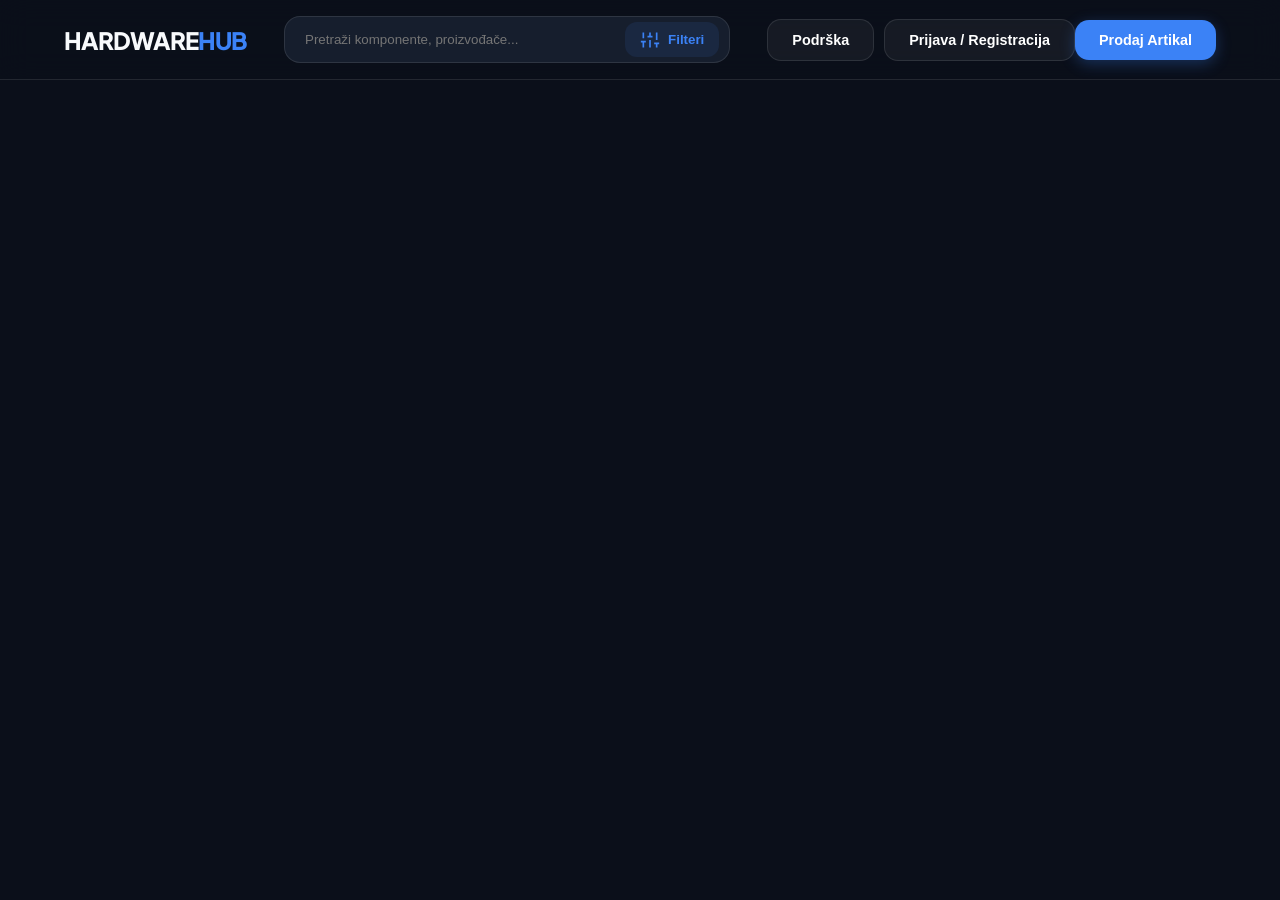
==== commit f8d06032: "Patch notes v 1.6.6 - Big fix" ====
--- a/hh_frontend/index.html
+++ b/hh_frontend/index.html
@@ -7,6 +7,7 @@
     <link rel="stylesheet" href="style.css">
     <link href="https://fonts.googleapis.com/css2?family=Plus+Jakarta+Sans:wght@400;600;800&display=swap" rel="stylesheet">
     <script type="text/javascript" src="https://cdn.jsdelivr.net/npm/@emailjs/browser@3/dist/email.min.js"></script>
+    <script src="https://cdn.jsdelivr.net/npm/@supabase/supabase-js@2"></script>
 </head>
 <body>
 
@@ -392,8 +393,7 @@
             <div class="product-grid" id="productGrid"></div>
         </main>
     </div>
-<script src="https://cdn.jsdelivr.net/npm/@supabase/supabase-js@2"></script>
-    
+
     <script src="script.js"></script>
 </body>
 </html>
--- a/hh_frontend/style.css
+++ b/hh_frontend/style.css
@@ -10,38 +10,43 @@
     --featured: #eab308;
 }
 
-/* Globalni stilovi */
 body {
     background-color: var(--bg);
     color: var(--text);
     font-family: 'Plus Jakarta Sans', sans-serif;
     margin: 0;
-    padding: 0;
 }
 
-/* Navbar raspoređen pomoću Grida na 3 jednaka bloka */
+/* Navbar */
 .navbar {
-    display: grid;
-    grid-template-columns: 1fr auto 1fr;
+    display: flex;
+    justify-content: space-between;
     align-items: center;
     padding: 1rem 5%;
     background: rgba(11, 15, 26, 0.8);
     backdrop-filter: blur(15px);
     border-bottom: 1px solid var(--border);
     position: sticky;
-    top: 0; 
-    z-index: 100;
+    top: 0; z-index: 100;
 }
 
-.logo { 
-    font-size: 1.5rem; 
-    font-weight: 800; 
-    letter-spacing: -1px; 
-    justify-self: start;
-}
+.logo { font-size: 1.5rem; font-weight: 800; letter-spacing: -1px; }
 .logo span { color: var(--accent); }
 
-/* Centrirani Search & Filter */
+.admin-badge {
+    background: rgba(239, 68, 68, 0.15);
+    color: var(--danger);
+    padding: 6px 12px;
+    border-radius: 10px;
+    font-weight: 700;
+    font-size: 0.85rem;
+    border: 1px solid rgba(239, 68, 68, 0.3);
+    margin-right: 10px;
+}
+
+.nav-actions { display: flex; align-items: center; }
+
+/* Search & Filter Trigger */
 .search-wrapper {
     display: flex;
     gap: 10px;
@@ -49,16 +54,10 @@
     padding: 5px 10px;
     border-radius: 16px;
     border: 1px solid var(--border);
-    width: 380px;
 }
 
 .search-wrapper input {
-    background: none; 
-    border: none; 
-    color: white; 
-    padding: 10px; 
-    width: 100%; 
-    outline: none;
+    background: none; border: none; color: white; padding: 10px; width: 300px; outline: none;
 }
 
 .btn-filter-icon {
@@ -72,24 +71,6 @@
     align-items: center;
     gap: 8px;
     font-weight: 600;
-}
-
-/* Desne akcije poravnate na kraj desne strane */
-.nav-actions { 
-    display: flex; 
-    align-items: center; 
-    justify-self: end;
-}
-
-.admin-badge {
-    background: rgba(239, 68, 68, 0.15);
-    color: var(--danger);
-    padding: 6px 12px;
-    border-radius: 10px;
-    font-weight: 700;
-    font-size: 0.85rem;
-    border: 1px solid rgba(239, 68, 68, 0.3);
-    margin-right: 10px;
 }
 
 /* Gumbi */
@@ -182,7 +163,7 @@
 .card p.specs { font-size: 0.85rem; color: #94a3b8; margin: 10px 0 15px 0; line-height: 1.4; display: -webkit-box; -webkit-line-clamp: 3; -webkit-box-orient: vertical; overflow: hidden; }
 .price { color: var(--accent); font-weight: 800; font-size: 1.2rem; margin: 0; }
 
-/* Admin panel stilovi */
+/* Admin stilovi */
 .admin-section h3 {
     margin-top: 0; margin-bottom: 15px; font-size: 1.3rem; border-left: 4px solid var(--accent); padding-left: 10px;
 }
@@ -197,15 +178,15 @@
 
 /* Chat elementi */
 .chat-user-item {
-    padding: 10px; border-radius: 8px; color: var(--text-dim); cursor: pointer; font-weight: 600; font-size: 0.9rem; transition: 0.2s; margin-bottom: 5px;
+    padding: 10px; border-radius: 8px; color: var(--text-dim); cursor: pointer; font-weight: 600; font-size: 0.9rem; transition: 0.2s;
 }
 .chat-user-item:hover, .chat-user-item.active { background: rgba(59, 130, 246, 0.15); color: white; }
 
 .msg-bubble {
-    max-width: 70%; padding: 10px 14px; border-radius: 12px; font-size: 0.9rem; line-height: 1.4; word-wrap: break-word; margin-bottom: 5px;
+    max-width: 70%; padding: 10px 14px; border-radius: 12px; font-size: 0.9rem; line-height: 1.4; word-wrap: break-word;
 }
 .msg-bubble.sent { background: var(--accent); color: white; align-self: flex-end; border-bottom-right-radius: 2px; }
 .msg-bubble.received { background: var(--card); border: 1px solid var(--border); color: white; align-self: flex-start; border-bottom-left-radius: 2px; }
 
 #linkToRegister, #linkToLogin, #linkAdminLogin { cursor: pointer; transition: color 0.2s ease; }
-#linkToRegister:hover, #linkToLogin:hover, #linkAdminLogin:hover { filter: brightness(1.2); text-decoration: underline !important; }+#linkToRegister:hover, #linkToLogin:hover { filter: brightness(1.2); text-decoration: underline !important; }
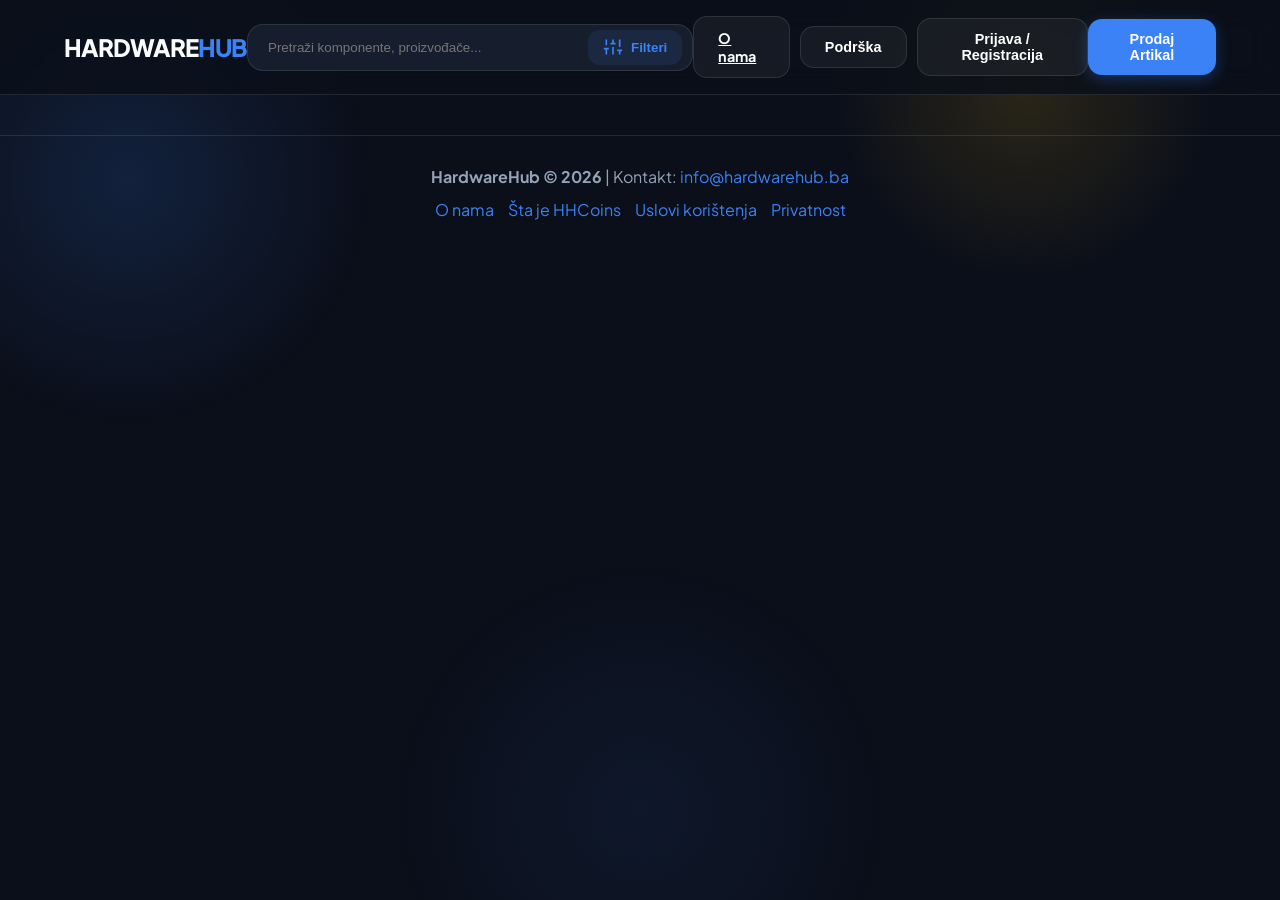
==== commit 7904c7d6: "Patch notes v2.0.1 fix" ====
--- a/hh_frontend/index.html
+++ b/hh_frontend/index.html
@@ -23,13 +23,10 @@
         </div>
 
         <div class="nav-actions">
-            <button id="openAdminPanelBtn" class="btn-action primary" style="display: none; background: #10b981; margin-right: 10px;">Admin Panel</button>
-            
-            <span id="adminBadge" class="admin-badge" style="display: none;">Admin Mode</span>
+            <a href="about.html" class="btn-action secondary" style="margin-right: 10px;">O nama</a>
+            <button id="openProfileBtn" class="btn-action secondary" style="display: none; margin-right: 10px;">Moj profil</button>
             <span id="userBadge" class="admin-badge" style="display: none; cursor: pointer; background: rgba(59, 130, 246, 0.15); color: #60a5fa; border-color: rgba(59, 130, 246, 0.3);"></span>
-            
             <button id="logoutBtn" class="btn-action secondary" style="display: none;">Odjava</button>
-            
             <button id="openReportBtn" class="btn-action secondary" style="margin-right: 10px;">Podrška</button>
             <button id="openAuth" class="btn-action secondary">Prijava / Registracija</button>
             <button id="openSell" class="btn-action primary">Prodaj Artikal</button>
@@ -147,8 +144,8 @@
                         <textarea id="prodSpecs" class="form-input" rows="3" required placeholder="Unesite detaljne specifikacije..."></textarea>
                     </div>
                     <div class="filter-item">
-                        <label>Učitaj sliku sa računara</label>
-                        <input type="file" id="prodImgFile" class="form-input" accept="image/*" required>
+                        <label>Učitaj slike sa računara</label>
+                        <input type="file" id="prodImgFile" class="form-input" accept="image/*" multiple required>
                     </div>
                     
                     <div class="filter-item">
@@ -189,9 +186,6 @@
                         <p style="text-align: center; margin: 5px 0 0 0; font-size: 0.85rem; color: var(--text-dim);">
                             Nemate profil? <a href="#" id="linkToRegister" style="color: var(--accent); text-decoration: none; font-weight: 600;">Registrujte se ovdje</a>
                         </p>
-                        <p style="text-align: center; margin: 0; font-size: 0.85rem; color: var(--text-dim);">
-                            Vi ste administrator? <a href="#" id="linkAdminLogin" style="color: var(--danger); text-decoration: none; font-weight: 600;">Admin prijava</a>
-                        </p>
                     </div>
                 </form>
 
@@ -225,30 +219,6 @@
                         <p style="text-align: center; margin: 5px 0 0 0; font-size: 0.85rem; color: var(--text-dim);">
                             Već imate profil? <a href="#" id="linkToLogin" style="color: var(--accent); text-decoration: none; font-weight: 600;">Prijavite se ovdje</a>
                         </p>
-                    </div>
-                </form>
-            </div>
-        </div>
-    </div>
-
-    <div id="adminModal" class="modal">
-        <div class="modal-content">
-            <div class="modal-header">
-                <h2>Admin Prijava</h2>
-                <span id="closeAdmin" class="close">&times;</span>
-            </div>
-            <div class="modal-body">
-                <form id="adminLoginForm">
-                    <div class="filter-item">
-                        <label>Admin Korisničko ime</label>
-                        <input type="text" id="adminUser" class="form-input" required placeholder="Korisničko ime">
-                    </div>
-                    <div class="filter-item">
-                        <label>Admin Lozinka</label>
-                        <input type="password" id="adminPass" class="form-input" required placeholder="Lozinka">
-                    </div>
-                    <div class="modal-footer">
-                        <button type="submit" class="btn-action primary full-width">Prijavi se kao Admin</button>
                     </div>
                 </form>
             </div>
@@ -296,6 +266,7 @@
             </div>
             <div class="modal-body">
                 <img id="detImg" src="" style="width:100%; height:320px; object-fit:cover; border-radius:18px; margin-bottom:15px;">
+                <div id="detGallery" class="gallery-thumbs"></div>
                 <div style="display:flex; justify-content:space-between; margin-bottom:15px; background:rgba(255,255,255,0.03); padding:10px 15px; border-radius:12px;">
                     <span>Cijena: <b id="detPrice" style="color:var(--accent); font-size:1.3rem;">0 KM</b></span>
                     <span>Stanje: <b id="detCondition" class="badge-condition">Polovno</b></span>
@@ -327,18 +298,42 @@
                 <h2>👤 Korisnički Profil & Poruke</h2>
                 <span id="closeProfile" class="close">&times;</span>
             </div>
-            <div class="modal-body" style="display: grid; grid-template-columns: 250px 1fr; gap: 20px;">
+            <div class="modal-body" style="display: grid; grid-template-columns: 260px 1fr; gap: 20px;">
                 <div style="border-right: 1px solid var(--border); padding-right:20px;">
                     <h3 id="profName" style="margin-top:0; color:white;">Ime Korisnika</h3>
                     <p id="profUsername" style="color:var(--accent); font-weight:700; margin:5px 0;">@username</p>
                     <p id="profEmail" style="color:var(--text-dim); font-size:0.9rem; margin-bottom:20px;">email@test.com</p>
-                    <div style="background:rgba(234, 179, 8, 0.1); border:1px solid rgba(234, 179, 8, 0.3); padding:15px; border-radius:12px; text-align:center;">
+                    <div style="background:rgba(234, 179, 8, 0.1); border:1px solid rgba(234, 179, 8, 0.3); padding:15px; border-radius:12px; text-align:center; margin-bottom:20px;">
                         <span style="font-size:0.85rem; color:var(--text-dim); display:block;">Vaš novčanik:</span>
-                        <b id="profCoins" style="color:#eab308; font-size:1.3rem;">💰 0 Coins</b>
+                        <b id="profCoins" style="color:#eab308; font-size:1.3rem;">💰 0 HHCoins</b>
+                    </div>
+                    <div style="background:rgba(59,130,246,0.08); border:1px solid rgba(59,130,246,0.2); padding:15px; border-radius:12px; margin-bottom:20px;">
+                        <span style="font-size:0.85rem; color:var(--text-dim); display:block;">Role</span>
+                        <b id="profRole" style="color:white; font-size:1rem;">Basic</b>
+                    </div>
+                    <div id="profileEditSection">
+                        <h4 style="margin:0 0 10px 0;">Uredi profil</h4>
+                        <div class="filter-item"><label>Ime i prezime</label><input type="text" id="profileName" class="form-input"></div>
+                        <div class="filter-item"><label>Email</label><input type="email" id="profileEmailEdit" class="form-input"></div>
+                        <button id="saveProfileBtn" class="btn-action primary full-width">Sačuvaj promjene</button>
                     </div>
                 </div>
                 <div>
-                    <h3 style="margin-top:0;">📥 Vaše privatne poruke</h3>
+                    <div class="profile-top-row" style="display:flex; gap:20px; flex-wrap:wrap; align-items:flex-start; margin-bottom:20px;">
+                        <div style="flex:1; min-width:240px; background:rgba(255,255,255,0.03); border:1px solid var(--border); border-radius:16px; padding:20px;">
+                            <h3 style="margin:0 0 10px 0;">💎 Pretplata</h3>
+                            <p style="margin:0 0 15px 0; color:var(--text-dim);">Nadogradi svoju rolu i smanji troškove promocije oglasa.</p>
+                            <button id="btnBuySilver" class="btn-action secondary full-width" style="margin-bottom:10px;">Kupi Silver za 200 HHCoins</button>
+                            <button id="btnBuyPremium" class="btn-action primary full-width">Kupi Premium za 400 HHCoins</button>
+                        </div>
+                        <div style="flex:1; min-width:240px; background:rgba(255,255,255,0.03); border:1px solid var(--border); border-radius:16px; padding:20px;">
+                            <h3 style="margin:0 0 10px 0;">Vaše objave</h3>
+                            <p style="margin:0;color:var(--text-dim);">Upravlaj svojim oglasima i uređuj ih direktno iz profila.</p>
+                        </div>
+                    </div>
+                    <div id="myListingsContainer" style="display:grid; gap:12px;"></div>
+                    <hr style="border-color:var(--border); margin:25px 0;">
+                    <h3 style="margin-top:0;">📥 Privatne poruke</h3>
                     <div id="chatLayout" style="display:grid; grid-template-columns: 200px 1fr; height: 320px; border:1px solid var(--border); border-radius:14px; overflow:hidden;">
                         <div id="chatUsersList" style="background:var(--bg); border-right:1px solid var(--border); overflow-y:auto; padding:10px; display:flex; flex-direction:column; gap:5px;"></div>
                         <div style="display:flex; flex-direction:column; justify-content:space-between; background:rgba(255,255,255,0.01);">
@@ -353,47 +348,22 @@
             </div>
         </div>
     </div>
-
-    <div id="adminPanelModal" class="modal" style="width: 100%; height: 100%;">
-        <div class="modal-content" style="width: 85%; max-width: 1100px; margin: 2% auto;">
-            <div class="modal-header">
-                <h2><span style="color: #10b981;">HardwareHub</span> Kontrolna Tabla za Administratore</h2>
-                <span id="closeAdminPanel" class="close">&times;</span>
-            </div>
-            <div class="modal-body" style="display: grid; grid-template-columns: 1fr; gap: 30px;">
-                <div class="admin-section">
-                    <h3>👥 Registrovani korisnici sistema i izmjena valute</h3>
-                    <div style="overflow-x: auto;">
-                        <table class="admin-table">
-                            <thead>
-                                <tr>
-                                    <th>Ime i Prezime</th>
-                                    <th>Korisničko Ime</th>
-                                    <th>Email</th>
-                                    <th>Ukupno Objava</th>
-                                    <th>💰 Trenutno Coina</th>
-                                    <th>Akcije administratora</th>
-                                </tr>
-                            </thead>
-                            <tbody id="adminUsersTableBody"></tbody>
-                        </table>
-                    </div>
-                </div>
-                <hr style="border: 1px solid var(--border); width: 100%;">
-                <div class="admin-section">
-                    <h3>📩 Inbox za podršku i prijave korisnika (Reports)</h3>
-                    <div id="adminReportsContainer" class="reports-list"></div>
-                </div>
-            </div>
-        </div>
-    </div>
-
     <div class="container" style="padding: 20px 5%;">
         <main class="feed">
             <div class="product-grid" id="productGrid"></div>
         </main>
     </div>
 
+    <footer class="site-footer">
+        <div><strong>HardwareHub © 2026</strong> | Kontakt: <a href="mailto:support@hardwarehub.ba">info@hardwarehub.ba</a></div>
+        <div class="footer-links">
+            <a href="about.html">O nama</a>
+            <a href="about.html">Šta je HHCoins</a>
+            <a href="about.html">Uslovi korištenja</a>
+            <a href="about.html">Privatnost</a>
+        </div>
+    </footer>
+
     <script src="script.js"></script>
 </body>
 </html>
--- a/hh_frontend/style.css
+++ b/hh_frontend/style.css
@@ -15,6 +15,237 @@
     color: var(--text);
     font-family: 'Plus Jakarta Sans', sans-serif;
     margin: 0;
+    position: relative;
+    overflow-x: hidden;
+}
+
+body::before {
+    content: '';
+    position: fixed;
+    inset: 0;
+    background-image: radial-gradient(circle at 10% 20%, rgba(59,130,246,0.16), transparent 18%),
+                      radial-gradient(circle at 80% 10%, rgba(234,179,8,0.14), transparent 15%),
+                      radial-gradient(circle at 50% 90%, rgba(59,130,246,0.08), transparent 24%);
+    pointer-events: none;
+    z-index: -1;
+    animation: drift 25s ease-in-out infinite;
+}
+
+@keyframes drift {
+    0%, 100% { transform: translate(0,0); }
+    50% { transform: translate(45px, -35px); }
+}
+
+.hero-banner {
+    padding: 60px 5%;
+    background: rgba(255,255,255,0.02);
+    border-bottom: 1px solid var(--border);
+}
+
+.hero-banner__content {
+    display: grid;
+    grid-template-columns: 1.6fr 1fr;
+    gap: 30px;
+    align-items: center;
+}
+
+.hero-badge {
+    display: inline-block;
+    background: rgba(59,130,246,0.14);
+    color: var(--accent);
+    padding: 10px 16px;
+    border-radius: 999px;
+    font-weight: 700;
+    margin-bottom: 20px;
+}
+
+.hero-banner h1 {
+    font-size: clamp(2.5rem, 4vw, 4.2rem);
+    line-height: 1.05;
+    max-width: 700px;
+    margin: 0 0 20px 0;
+}
+
+.hero-banner p {
+    max-width: 680px;
+    color: var(--text-dim);
+    font-size: 1rem;
+    line-height: 1.7;
+}
+
+.hero-actions {
+    display: flex;
+    flex-wrap: wrap;
+    gap: 12px;
+    margin-top: 25px;
+}
+
+.hero-stats {
+    display: grid;
+    gap: 18px;
+}
+
+.stat-card {
+    background: rgba(255,255,255,0.04);
+    border: 1px solid var(--border);
+    border-radius: 22px;
+    padding: 24px;
+    min-height: 120px;
+    display: flex;
+    flex-direction: column;
+    justify-content: center;
+    gap: 8px;
+}
+
+.stat-card strong {
+    display: block;
+    font-size: 2rem;
+    color: white;
+}
+
+.stat-card span {
+    color: var(--text-dim);
+}
+
+.info-tabs {
+    display: grid;
+    grid-template-columns: repeat(auto-fit, minmax(220px, 1fr));
+    gap: 20px;
+    padding: 40px 5%;
+}
+
+.info-card {
+    background: rgba(255,255,255,0.04);
+    border: 1px solid var(--border);
+    border-radius: 24px;
+    padding: 24px;
+}
+
+.info-card h3 {
+    margin-top: 0;
+}
+
+.info-card p {
+    color: var(--text-dim);
+    line-height: 1.6;
+}
+
+.site-footer {
+    padding: 30px 5%;
+    border-top: 1px solid var(--border);
+    text-align: center;
+    color: var(--text-dim);
+}
+
+.site-footer a {
+    color: var(--accent);
+    text-decoration: none;
+}
+
+.site-footer .footer-links {
+    margin-top: 12px;
+    display: flex;
+    flex-wrap: wrap;
+    justify-content: center;
+    gap: 14px;
+}
+
+.gallery-thumbs {
+    display: flex;
+    gap: 10px;
+    margin-bottom: 15px;
+}
+
+.gallery-thumbs img {
+    width: calc((100% - 20px) / 3);
+    height: 70px;
+    object-fit: cover;
+    border-radius: 14px;
+    cursor: pointer;
+    border: 1px solid transparent;
+}
+
+.gallery-thumbs img.active {
+    border-color: var(--accent);
+}
+
+.ad-card {
+    background: rgba(59,130,246,0.1);
+    border: 1px dashed rgba(59,130,246,0.4);
+}
+
+.ad-card .card {
+    border-color: rgba(59,130,246,0.4);
+}
+
+.profile-listing {
+    background: rgba(255,255,255,0.03);
+    border: 1px solid var(--border);
+    border-radius: 18px;
+    padding: 16px;
+}
+
+.profile-listing h4 {
+    margin: 0 0 8px 0;
+}
+
+.profile-listing p {
+    color: var(--text-dim);
+    margin: 0 0 12px 0;
+}
+
+.profile-top-row .btn-action {
+    width: 100%;
+}
+/* Admin panel */
+.admin-main {
+    padding: 40px 5%;
+}
+
+.admin-pane {
+    max-width: 1200px;
+    margin: 0 auto;
+}
+
+.admin-hero {
+    display: flex;
+    justify-content: space-between;
+    gap: 20px;
+    margin-bottom: 30px;
+    flex-wrap: wrap;
+}
+
+.admin-hero h1 {
+    margin: 0;
+}
+
+.admin-summary {
+    overflow-x: auto;
+}
+
+.admin-list {
+    display: grid;
+    gap: 12px;
+}
+
+.report-card {
+    background: rgba(255,255,255,0.03);
+    border: 1px solid var(--border);
+    border-radius: 16px;
+    padding: 16px;
+}
+
+.admin-table-wide th, .admin-table-wide td {
+    min-width: 110px;
+}
+
+@media (max-width: 900px) {
+    .hero-banner__content {
+        grid-template-columns: 1fr;
+    }
+    .admin-hero {
+        flex-direction: column;
+    }
 }
 
 /* Navbar */
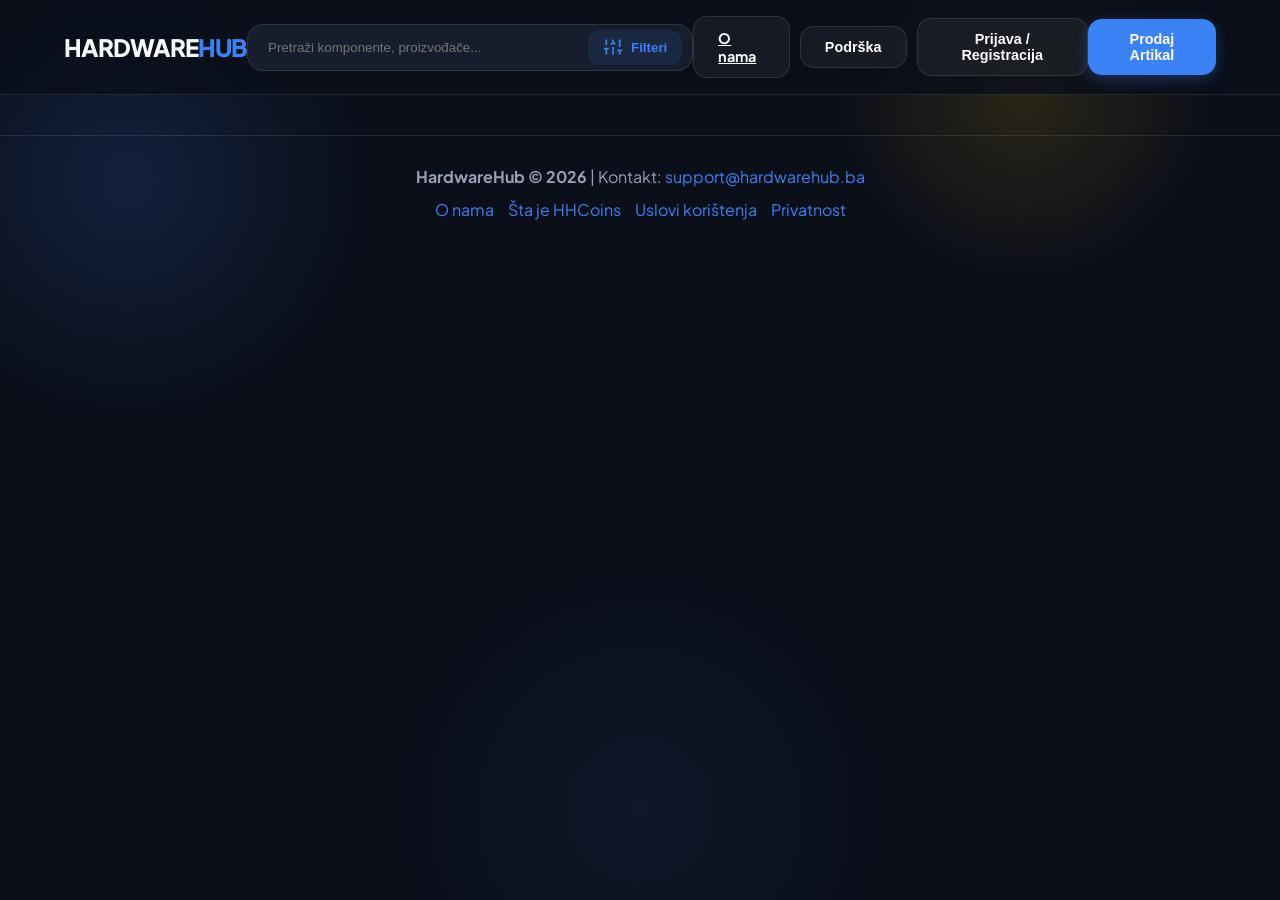
==== commit e29cb879: "Patch Notes V 2.0 Supabase client added Admin panel Supabase sync Owner/admin login support Owner ca" ====
--- a/hh_frontend/index.html
+++ b/hh_frontend/index.html
@@ -355,7 +355,7 @@
     </div>
 
     <footer class="site-footer">
-        <div><strong>HardwareHub © 2026</strong> | Kontakt: <a href="mailto:support@hardwarehub.ba">info@hardwarehub.ba</a></div>
+        <div><strong>HardwareHub © 2026</strong> | Kontakt: <a href="mailto:support@hardwarehub.ba">support@hardwarehub.ba</a></div>
         <div class="footer-links">
             <a href="about.html">O nama</a>
             <a href="about.html">Šta je HHCoins</a>
--- a/hh_frontend/style.css
+++ b/hh_frontend/style.css
@@ -197,7 +197,7 @@
 .profile-top-row .btn-action {
     width: 100%;
 }
-/* Admin panel */
+
 .admin-main {
     padding: 40px 5%;
 }
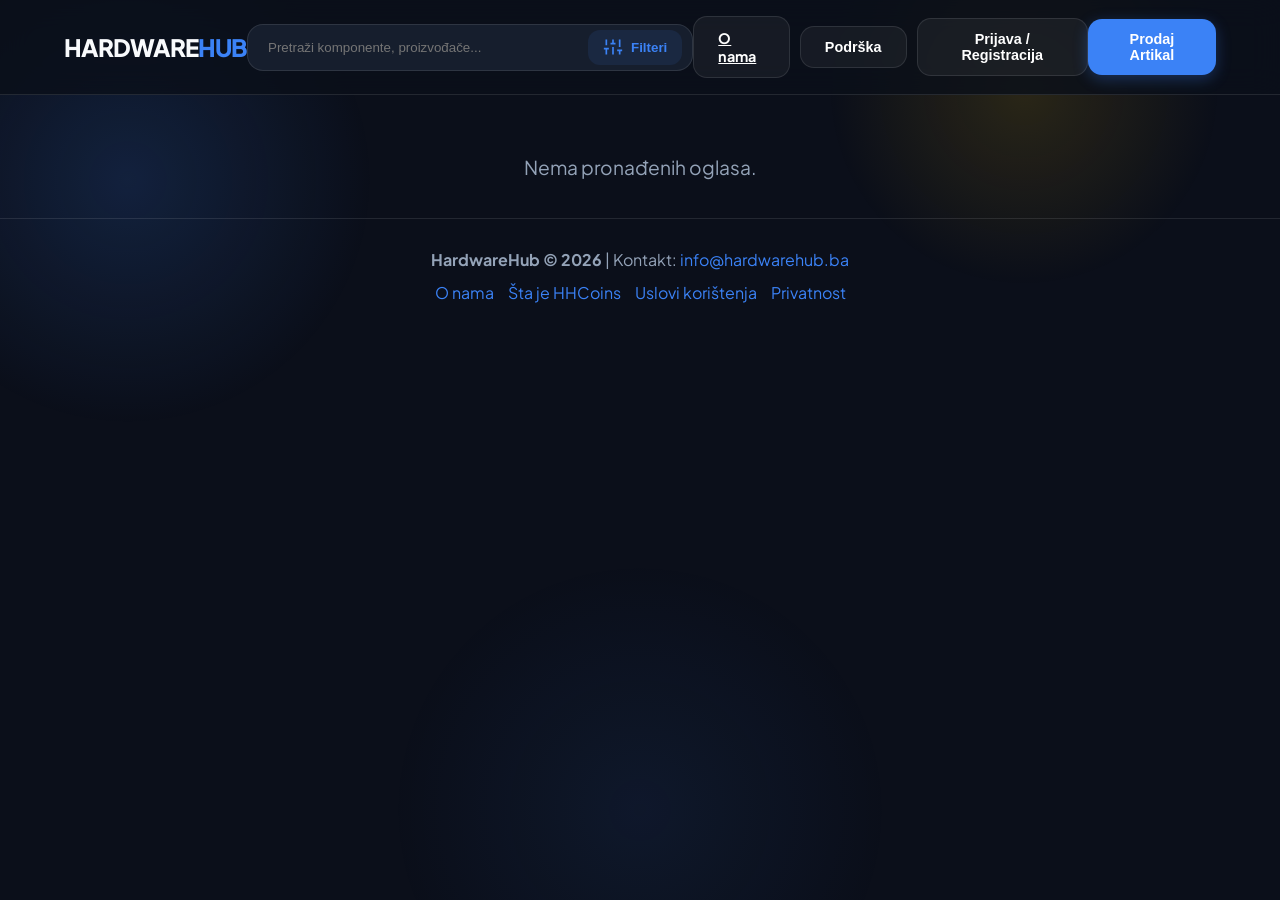
==== commit f2cc2b6c: "Merge branch 'main' of https://github.com/jasarevic05/hardwarehub-kompletankod" ====
--- a/hh_frontend/index.html
+++ b/hh_frontend/index.html
@@ -355,7 +355,7 @@
     </div>
 
     <footer class="site-footer">
-        <div><strong>HardwareHub © 2026</strong> | Kontakt: <a href="mailto:support@hardwarehub.ba">support@hardwarehub.ba</a></div>
+        <div><strong>HardwareHub © 2026</strong> | Kontakt: <a href="mailto:support@hardwarehub.ba">info@hardwarehub.ba</a></div>
         <div class="footer-links">
             <a href="about.html">O nama</a>
             <a href="about.html">Šta je HHCoins</a>
--- a/hh_frontend/style.css
+++ b/hh_frontend/style.css
@@ -197,7 +197,7 @@
 .profile-top-row .btn-action {
     width: 100%;
 }
-
+/* Admin panel */
 .admin-main {
     padding: 40px 5%;
 }
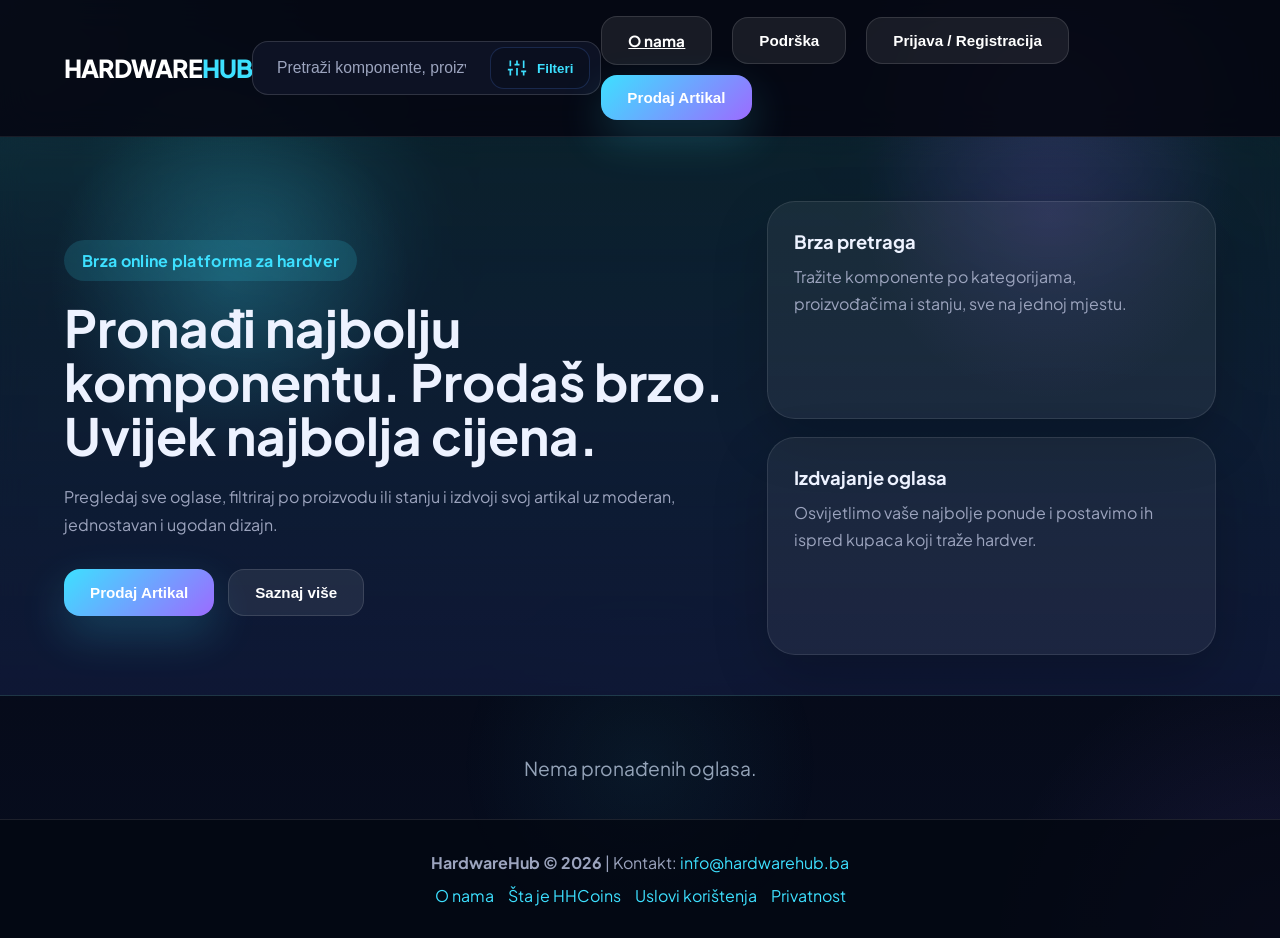
==== commit db0051f8: "Patch Notes v2.1 - Mali design update  - Fix uredi buttona unutar korisnik panela" ====
--- a/hh_frontend/index.html
+++ b/hh_frontend/index.html
@@ -32,6 +32,30 @@
             <button id="openSell" class="btn-action primary">Prodaj Artikal</button>
         </div>
     </nav>
+
+    <section class="hero-banner">
+        <div class="hero-banner__content">
+            <div>
+                <span class="hero-badge">Brza online platforma za hardver</span>
+                <h1>Pronađi najbolju komponentu. Prodaš brzo. Uvijek najbolja cijena.</h1>
+                <p>Pregledaj sve oglase, filtriraj po proizvodu ili stanju i izdvoji svoj artikal uz moderan, jednostavan i ugodan dizajn.</p>
+                <div class="hero-actions">
+                    <button id="heroSellBtn" class="btn-action primary" onclick="document.getElementById('openSell').click()">Prodaj Artikal</button>
+                    <button id="heroAboutBtn" class="btn-action secondary" onclick="window.location.href='about.html'">Saznaj više</button>
+                </div>
+            </div>
+            <div class="hero-preview">
+                <div class="preview-card">
+                    <h3>Brza pretraga</h3>
+                    <p>Tražite komponente po kategorijama, proizvođačima i stanju, sve na jednoj mjestu.</p>
+                </div>
+                <div class="preview-card">
+                    <h3>Izdvajanje oglasa</h3>
+                    <p>Osvijetlimo vaše najbolje ponude i postavimo ih ispred kupaca koji traže hardver.</p>
+                </div>
+            </div>
+        </div>
+    </section>
 
     <div id="filterModal" class="modal">
         <div class="modal-content">
@@ -165,6 +189,38 @@
         </div>
     </div>
 
+    <div id="editListingModal" class="modal">
+        <div class="modal-content">
+            <div class="modal-header">
+                <h2>Uredi oglas</h2>
+                <span id="closeEditListing" class="close">&times;</span>
+            </div>
+            <div class="modal-body">
+                <form id="editListingForm">
+                    <input type="hidden" id="editListingId">
+                    <div class="filter-item">
+                        <label>Naziv komponente</label>
+                        <input type="text" id="editListingName" class="form-input" required>
+                    </div>
+                    <div class="filter-item">
+                        <label>Cijena (KM)</label>
+                        <input type="number" id="editListingPrice" class="form-input" required>
+                    </div>
+                    <div class="filter-item">
+                        <label>Opis i specifikacije</label>
+                        <textarea id="editListingSpecs" class="form-input" rows="4" required></textarea>
+                    </div>
+                    <div class="modal-footer">
+                        <button type="button" id="cancelEditListing" class="btn-action secondary">Odustani</button>
+                        <button type="submit" class="btn-action primary">Sačuvaj izmjene</button>
+                    </div>
+                </form>
+            </div>
+        </div>
+    </div>
+
+    <div id="toastContainer" class="toast-container"></div>
+
     <div id="authModal" class="modal">
         <div class="modal-content">
             <div class="modal-header">
--- a/hh_frontend/style.css
+++ b/hh_frontend/style.css
@@ -1,17 +1,23 @@
 :root {
-    --bg: #0b0f1a;
-    --card: #161e2d;
-    --accent: #3b82f6;
-    --text: #f8fafc;
-    --border: rgba(255, 255, 255, 0.1);
-    --text-dim: #94a3b8;
-    --danger: #ef4444;
-    --success: #10b981;
-    --featured: #eab308;
+    --bg: #040812;
+    --surface: rgba(10, 16, 32, 0.92);
+    --card: rgba(14, 20, 38, 0.94);
+    --accent: #3de0ff;
+    --accent2: #9c6bff;
+    --accent-soft: rgba(61, 224, 255, 0.14);
+    --text: #edf2ff;
+    --border: rgba(255, 255, 255, 0.14);
+    --text-dim: #9ca4be;
+    --danger: #fb7185;
+    --success: #34d399;
+    --featured: #facc15;
+    --shadow: 0 20px 55px rgba(0,0,0,0.2);
 }
 
 body {
-    background-color: var(--bg);
+    background: radial-gradient(circle at top left, rgba(61, 224, 255, 0.10), transparent 20%),
+                radial-gradient(circle at bottom right, rgba(156, 107, 255, 0.10), transparent 18%),
+                linear-gradient(180deg, #03050c 0%, #070d1f 100%);
     color: var(--text);
     font-family: 'Plus Jakarta Sans', sans-serif;
     margin: 0;
@@ -23,12 +29,12 @@
     content: '';
     position: fixed;
     inset: 0;
-    background-image: radial-gradient(circle at 10% 20%, rgba(59,130,246,0.16), transparent 18%),
-                      radial-gradient(circle at 80% 10%, rgba(234,179,8,0.14), transparent 15%),
-                      radial-gradient(circle at 50% 90%, rgba(59,130,246,0.08), transparent 24%);
+    background-image: radial-gradient(circle at 20% 25%, rgba(61,224,255,0.16), transparent 16%),
+                      radial-gradient(circle at 82% 12%, rgba(156,107,255,0.12), transparent 16%),
+                      radial-gradient(circle at 50% 85%, rgba(61,224,255,0.06), transparent 18%);
     pointer-events: none;
     z-index: -1;
-    animation: drift 25s ease-in-out infinite;
+    animation: drift 30s ease-in-out infinite;
 }
 
 @keyframes drift {
@@ -37,47 +43,88 @@
 }
 
 .hero-banner {
-    padding: 60px 5%;
-    background: rgba(255,255,255,0.02);
-    border-bottom: 1px solid var(--border);
+    padding: 64px 5% 40px;
+    background: linear-gradient(180deg, rgba(62, 224, 255, 0.12), rgba(15, 24, 54, 0.95));
+    border-bottom: 1px solid rgba(255,255,255,0.08);
+    backdrop-filter: blur(14px);
+    position: relative;
+    overflow: hidden;
+}
+
+.hero-banner::after {
+    content: '';
+    position: absolute;
+    inset: 0;
+    background: radial-gradient(circle at 18% 26%, rgba(61, 224, 255, 0.18), transparent 16%),
+                radial-gradient(circle at 82% 14%, rgba(156, 107, 255, 0.12), transparent 16%);
+    pointer-events: none;
 }
 
 .hero-banner__content {
+    position: relative;
     display: grid;
-    grid-template-columns: 1.6fr 1fr;
+    grid-template-columns: 1.5fr 1fr;
     gap: 30px;
     align-items: center;
+    z-index: 1;
 }
 
 .hero-badge {
     display: inline-block;
-    background: rgba(59,130,246,0.14);
+    background: var(--accent-soft);
     color: var(--accent);
-    padding: 10px 16px;
+    padding: 10px 18px;
     border-radius: 999px;
     font-weight: 700;
     margin-bottom: 20px;
+    letter-spacing: 0.02em;
 }
 
 .hero-banner h1 {
-    font-size: clamp(2.5rem, 4vw, 4.2rem);
+    font-size: clamp(2.8rem, 4vw, 4.8rem);
     line-height: 1.05;
     max-width: 700px;
     margin: 0 0 20px 0;
 }
 
 .hero-banner p {
-    max-width: 680px;
+    max-width: 640px;
     color: var(--text-dim);
     font-size: 1rem;
+    line-height: 1.75;
+}
+
+.hero-actions {
+    display: flex;
+    flex-wrap: wrap;
+    gap: 14px;
+    margin-top: 30px;
+}
+
+.hero-preview {
+    display: grid;
+    gap: 18px;
+}
+
+.preview-card {
+    background: rgba(255,255,255,0.06);
+    border: 1px solid rgba(255,255,255,0.10);
+    border-radius: 28px;
+    padding: 28px 26px;
+    box-shadow: var(--shadow);
+    min-height: 160px;
+}
+
+.preview-card h3 {
+    margin: 0 0 10px 0;
+    font-size: 1.15rem;
+}
+
+
+.preview-card p {
+    margin: 0;
+    color: var(--text-dim);
     line-height: 1.7;
-}
-
-.hero-actions {
-    display: flex;
-    flex-wrap: wrap;
-    gap: 12px;
-    margin-top: 25px;
 }
 
 .hero-stats {
@@ -131,10 +178,11 @@
 }
 
 .site-footer {
-    padding: 30px 5%;
-    border-top: 1px solid var(--border);
+    padding: 32px 5%;
+    border-top: 1px solid rgba(255,255,255,0.10);
     text-align: center;
     color: var(--text-dim);
+    background: rgba(3, 7, 16, 0.75);
 }
 
 .site-footer a {
@@ -243,6 +291,9 @@
     .hero-banner__content {
         grid-template-columns: 1fr;
     }
+    .hero-preview {
+        gap: 16px;
+    }
     .admin-hero {
         flex-direction: column;
     }
@@ -254,14 +305,15 @@
     justify-content: space-between;
     align-items: center;
     padding: 1rem 5%;
-    background: rgba(11, 15, 26, 0.8);
-    backdrop-filter: blur(15px);
-    border-bottom: 1px solid var(--border);
+    background: rgba(6, 10, 22, 0.86);
+    backdrop-filter: blur(18px);
+    border-bottom: 1px solid rgba(255,255,255,0.08);
     position: sticky;
-    top: 0; z-index: 100;
-}
-
-.logo { font-size: 1.5rem; font-weight: 800; letter-spacing: -1px; }
+    top: 0;
+    z-index: 100;
+}
+
+.logo { font-size: 1.55rem; font-weight: 800; letter-spacing: -1px; color: white; }
 .logo span { color: var(--accent); }
 
 .admin-badge {
@@ -275,7 +327,7 @@
     margin-right: 10px;
 }
 
-.nav-actions { display: flex; align-items: center; }
+.nav-actions { display: flex; align-items: center; flex-wrap: wrap; gap: 10px; }
 
 /* Search & Filter Trigger */
 .search-wrapper {
@@ -285,41 +337,59 @@
     padding: 5px 10px;
     border-radius: 16px;
     border: 1px solid var(--border);
+    max-width: 100%;
 }
 
 .search-wrapper input {
-    background: none; border: none; color: white; padding: 10px; width: 300px; outline: none;
+    background: transparent;
+    border: none;
+    color: var(--text);
+    padding: 12px 14px;
+    width: min(100%, 320px);
+    outline: none;
+    font-size: 0.98rem;
+}
+
+.search-wrapper input::placeholder {
+    color: var(--text-dim);
 }
 
 .btn-filter-icon {
-    background: rgba(59, 130, 246, 0.1);
+    background: var(--surface);
     color: var(--accent);
-    border: none;
-    border-radius: 12px;
-    padding: 0 15px;
+    border: 1px solid rgba(91, 140, 255, 0.2);
+    border-radius: 14px;
+    padding: 0 16px;
     cursor: pointer;
     display: flex;
     align-items: center;
-    gap: 8px;
-    font-weight: 600;
+    gap: 10px;
+    font-weight: 700;
+    transition: transform 0.25s ease, background 0.25s ease;
+}
+
+.btn-filter-icon:hover {
+    transform: translateY(-1px);
+    background: rgba(91, 140, 255, 0.12);
 }
 
 /* Gumbi */
 .btn-action {
-    padding: 12px 24px;
-    border-radius: 14px;
+    padding: 14px 26px;
+    border-radius: 16px;
     font-weight: 700;
     cursor: pointer;
-    transition: all 0.3s ease;
+    transition: transform 0.25s ease, background 0.25s ease, box-shadow 0.25s ease;
     border: none;
-    font-size: 0.9rem;
-}
-
-.primary { background: var(--accent); color: white; box-shadow: 0 4px 15px rgba(59, 130, 246, 0.3); }
-.primary:hover { transform: translateY(-2px); filter: brightness(1.1); }
-
-.secondary { background: rgba(255, 255, 255, 0.05); color: white; border: 1px solid var(--border); }
-.secondary:hover { background: rgba(255, 255, 255, 0.1); }
+    font-size: 0.95rem;
+    white-space: nowrap;
+}
+
+.primary { background: linear-gradient(135deg, var(--accent), var(--accent2)); color: white; box-shadow: 0 18px 45px rgba(61, 224, 255, 0.2); }
+.primary:hover { transform: translateY(-2px); filter: brightness(1.08); }
+
+.secondary { background: rgba(255, 255, 255, 0.08); color: white; border: 1px solid rgba(255,255,255,0.12); }
+.secondary:hover { background: rgba(255, 255, 255, 0.14); }
 
 .btn-danger { background: rgba(239, 68, 68, 0.1); color: var(--danger); border: 1px solid rgba(239, 68, 68, 0.2); }
 .btn-danger:hover { background: var(--danger); color: white; }
@@ -331,19 +401,34 @@
     z-index: 1000;
     left: 0; top: 0;
     width: 100%; height: 100%;
-    background-color: rgba(0, 0, 0, 0.7);
-    backdrop-filter: blur(5px);
+    background-color: rgba(0, 0, 0, 0.78);
+    backdrop-filter: blur(8px);
     overflow-y: auto;
 }
 
+#editListingModal {
+    z-index: 1100;
+}
+
 .modal-content {
-    background-color: var(--card);
+    background-color: rgba(8, 12, 26, 0.98);
     margin: 4% auto;
-    padding: 30px;
-    width: 400px;
-    border-radius: 24px;
-    border: 1px solid var(--border);
-    animation: slideUp 0.3s ease-out;
+    padding: 40px;
+    width: min(680px, 95%);
+    border-radius: 34px;
+    border: 1px solid rgba(61,224,255,0.12);
+    animation: slideUp 0.28s ease-out;
+    box-shadow: var(--shadow);
+    position: relative;
+}
+
+.modal-content::before {
+    content: '';
+    position: absolute;
+    inset: 0;
+    background: linear-gradient(180deg, rgba(61,224,255,0.06), transparent 14%);
+    pointer-events: none;
+    border-radius: 34px;
 }
 
 @keyframes slideUp {
@@ -351,48 +436,126 @@
     to { transform: translateY(0); opacity: 1; }
 }
 
-.modal-header { display: flex; justify-content: space-between; align-items: center; margin-bottom: 20px; }
-.close { font-size: 28px; cursor: pointer; color: var(--text-dim); }
+.modal-header { display: flex; justify-content: space-between; align-items: center; margin-bottom: 24px; position: relative; z-index: 1; }
+.modal-header h2 { margin: 0; font-size: 1.55rem; letter-spacing: -0.02em; }
+.modal-header::after {
+    content: '';
+    position: absolute;
+    left: 0;
+    bottom: -12px;
+    width: 76px;
+    height: 4px;
+    border-radius: 999px;
+    background: linear-gradient(90deg, var(--accent), var(--accent2));
+}
+.close { font-size: 30px; cursor: pointer; color: var(--text-dim); }
 .close:hover { color: white; }
 
-.filter-item { margin-bottom: 20px; }
-.filter-item label { display: block; margin-bottom: 8px; font-weight: 600; color: var(--text-dim); }
+.filter-item { margin-bottom: 20px; position: relative; z-index: 1; }
+.filter-item label { display: block; margin-bottom: 10px; font-weight: 700; color: #d1d9eb; letter-spacing: 0.01em; }
 
 .filter-item select, .form-input {
-    width: 100%; padding: 12px; background: var(--bg); border: 1px solid var(--border);
-    border-radius: 10px; color: white; outline: none; box-sizing: border-box; font-family: inherit;
-}
-
-.modal-footer { display: flex; gap: 10px; justify-content: flex-end; margin-top: 20px; }
+    width: 100%; padding: 14px 18px; background: rgba(12, 18, 36, 0.98); border: 1px solid rgba(61,224,255,0.16);
+    border-radius: 16px; color: white; outline: none; box-sizing: border-box; font-family: inherit;
+    transition: border-color 0.2s ease, box-shadow 0.2s ease, background 0.2s ease;
+}
+
+.filter-item select:focus, .form-input:focus {
+    border-color: rgba(61, 224, 255, 0.45);
+    box-shadow: 0 0 0 4px rgba(61,224,255,0.12);
+    background: rgba(12, 17, 35, 0.98);
+}
+
+.modal-footer { display: flex; gap: 12px; justify-content: flex-end; margin-top: 24px; position: relative; z-index: 1; }
 .modal-footer .btn-action { flex: 1; }
-.full-width { width: 100%; margin-top: 10px; }
+.full-width { width: 100%; margin-top: 12px; }
 .checkbox-group { display: flex; gap: 15px; align-items: center; height: 40px;}
 .checkbox-group label { display: flex; align-items: center; gap: 5px; color: white; font-weight: 400; cursor: pointer; margin: 0;}
 
+.toast-container {
+    position: fixed;
+    top: 90px;
+    right: 24px;
+    z-index: 1200;
+    display: flex;
+    flex-direction: column;
+    gap: 12px;
+    pointer-events: none;
+}
+
+.toast {
+    min-width: 280px;
+    max-width: 360px;
+    padding: 14px 18px;
+    border-radius: 18px;
+    background: rgba(10, 16, 30, 0.95);
+    border: 1px solid rgba(255,255,255,0.08);
+    color: white;
+    font-size: 0.95rem;
+    box-shadow: 0 22px 50px rgba(0,0,0,0.25);
+    opacity: 0;
+    transform: translateY(-12px) scale(0.98);
+    transition: opacity 0.25s ease, transform 0.25s ease;
+    pointer-events: auto;
+}
+
+.toast.visible {
+    opacity: 1;
+    transform: translateY(0) scale(1);
+}
+
+.toast.success { border-color: rgba(61,224,255,0.24); }
+.toast.error { border-color: rgba(251,113,133,0.24); }
+.toast.warning { border-color: rgba(250,204,21,0.24); }
+
 /* Kartice */
-.product-grid { display: grid; grid-template-columns: repeat(auto-fill, minmax(280px, 1fr)); gap: 20px; }
+.product-grid { display: grid; grid-template-columns: repeat(auto-fill, minmax(280px, 1fr)); gap: 26px; }
 .card {
-    background: var(--card); border-radius: 24px; padding: 15px; border: 1px solid var(--border);
-    transition: 0.3s; display: flex; flex-direction: column; justify-content: space-between;
+    background: linear-gradient(180deg, rgba(8, 14, 30, 0.98), rgba(10, 18, 36, 0.98));
+    border-radius: 34px;
+    padding: 26px;
+    border: 1px solid rgba(61,224,255,0.14);
+    transition: transform 0.28s ease, box-shadow 0.28s ease, border-color 0.28s ease;
+    display: flex;
+    flex-direction: column;
+    justify-content: space-between;
     position: relative;
-}
-.card:hover { border-color: var(--accent); transform: scale(1.02); }
-
-/* Izdvojeni Premium Oglasi */
-.card.featured-main { border-color: var(--featured); box-shadow: 0 0 15px rgba(234, 179, 8, 0.15); }
-.card.featured-category { border-color: #a855f7; box-shadow: 0 0 15px rgba(168, 85, 247, 0.15); }
+    overflow: hidden;
+    box-shadow: 0 24px 70px rgba(0,0,0,0.28);
+}
+.card:hover {
+    border-color: rgba(61, 224, 255, 0.55);
+    transform: translateY(-7px);
+    box-shadow: 0 36px 85px rgba(0,0,0,0.34);
+}
+
+.card::before {
+    content: '';
+    position: absolute;
+    inset: 0;
+    background: radial-gradient(circle at 85% 18%, rgba(61,224,255,0.16), transparent 22%),
+                radial-gradient(circle at 20% 85%, rgba(156,107,255,0.10), transparent 24%);
+    pointer-events: none;
+}
+
+.card.featured-main { border-color: var(--featured); box-shadow: 0 0 22px rgba(234, 179, 8, 0.22); }
+.card.featured-category { border-color: #a855f7; box-shadow: 0 0 22px rgba(168, 85, 247, 0.22); }
 
 .badge-featured {
-    position: absolute; top: 25px; left: 25px; background: var(--featured); color: #0b0f1a;
-    padding: 4px 10px; border-radius: 8px; font-size: 0.75rem; font-weight: 800; text-transform: uppercase;
-}
-
-.card img { width: 100%; border-radius: 18px; height: 200px; object-fit: cover; }
-.card h4 { margin: 15px 0 5px 0; font-size: 1.1rem; }
-.card-meta { display: flex; justify-content: space-between; font-size: 0.8rem; color: var(--text-dim); margin-bottom: 10px; }
-.badge-condition { background: rgba(59, 130, 246, 0.15); color: var(--accent); padding: 2px 8px; border-radius: 6px; font-weight: 600; }
-.card p.specs { font-size: 0.85rem; color: #94a3b8; margin: 10px 0 15px 0; line-height: 1.4; display: -webkit-box; -webkit-line-clamp: 3; -webkit-box-orient: vertical; overflow: hidden; }
-.price { color: var(--accent); font-weight: 800; font-size: 1.2rem; margin: 0; }
+    position: absolute; top: 22px; left: 22px; background: var(--featured); color: #0b0f1a;
+    padding: 7px 14px; border-radius: 999px; font-size: 0.75rem; font-weight: 800; text-transform: uppercase;
+}
+
+.card img { width: 100%; border-radius: 24px; height: 210px; object-fit: cover; border: 1px solid rgba(255,255,255,0.12); box-shadow: inset 0 0 0 1px rgba(255,255,255,0.02); }
+.card h4 { margin: 18px 0 10px 0; font-size: 1.28rem; line-height: 1.28; }
+.card-meta { display: flex; justify-content: space-between; flex-wrap: wrap; gap: 10px; font-size: 0.85rem; color: var(--text-dim); margin-bottom: 14px; }
+.badge-condition { background: rgba(61, 224, 255, 0.15); color: var(--accent); padding: 5px 14px; border-radius: 999px; font-weight: 700; }
+.card p.specs { font-size: 0.95rem; color: var(--text-dim); margin: 10px 0 22px 0; line-height: 1.75; display: -webkit-box; -webkit-line-clamp: 3; -webkit-box-orient: vertical; overflow: hidden; }
+.price { color: #3de0ff; font-weight: 900; font-size: 1.5rem; margin: 0 0 8px 0; }
+.card .btn-action { margin-top: 20px; }
+.card .btn-action.secondary { background: rgba(255,255,255,0.08); border: 1px solid rgba(255,255,255,0.14); }
+.card .btn-action.secondary:hover { background: rgba(255,255,255,0.18); }
+.card .btn-action.primary { box-shadow: 0 16px 40px rgba(61,224,255,0.22); }
 
 /* Admin stilovi */
 .admin-section h3 {
